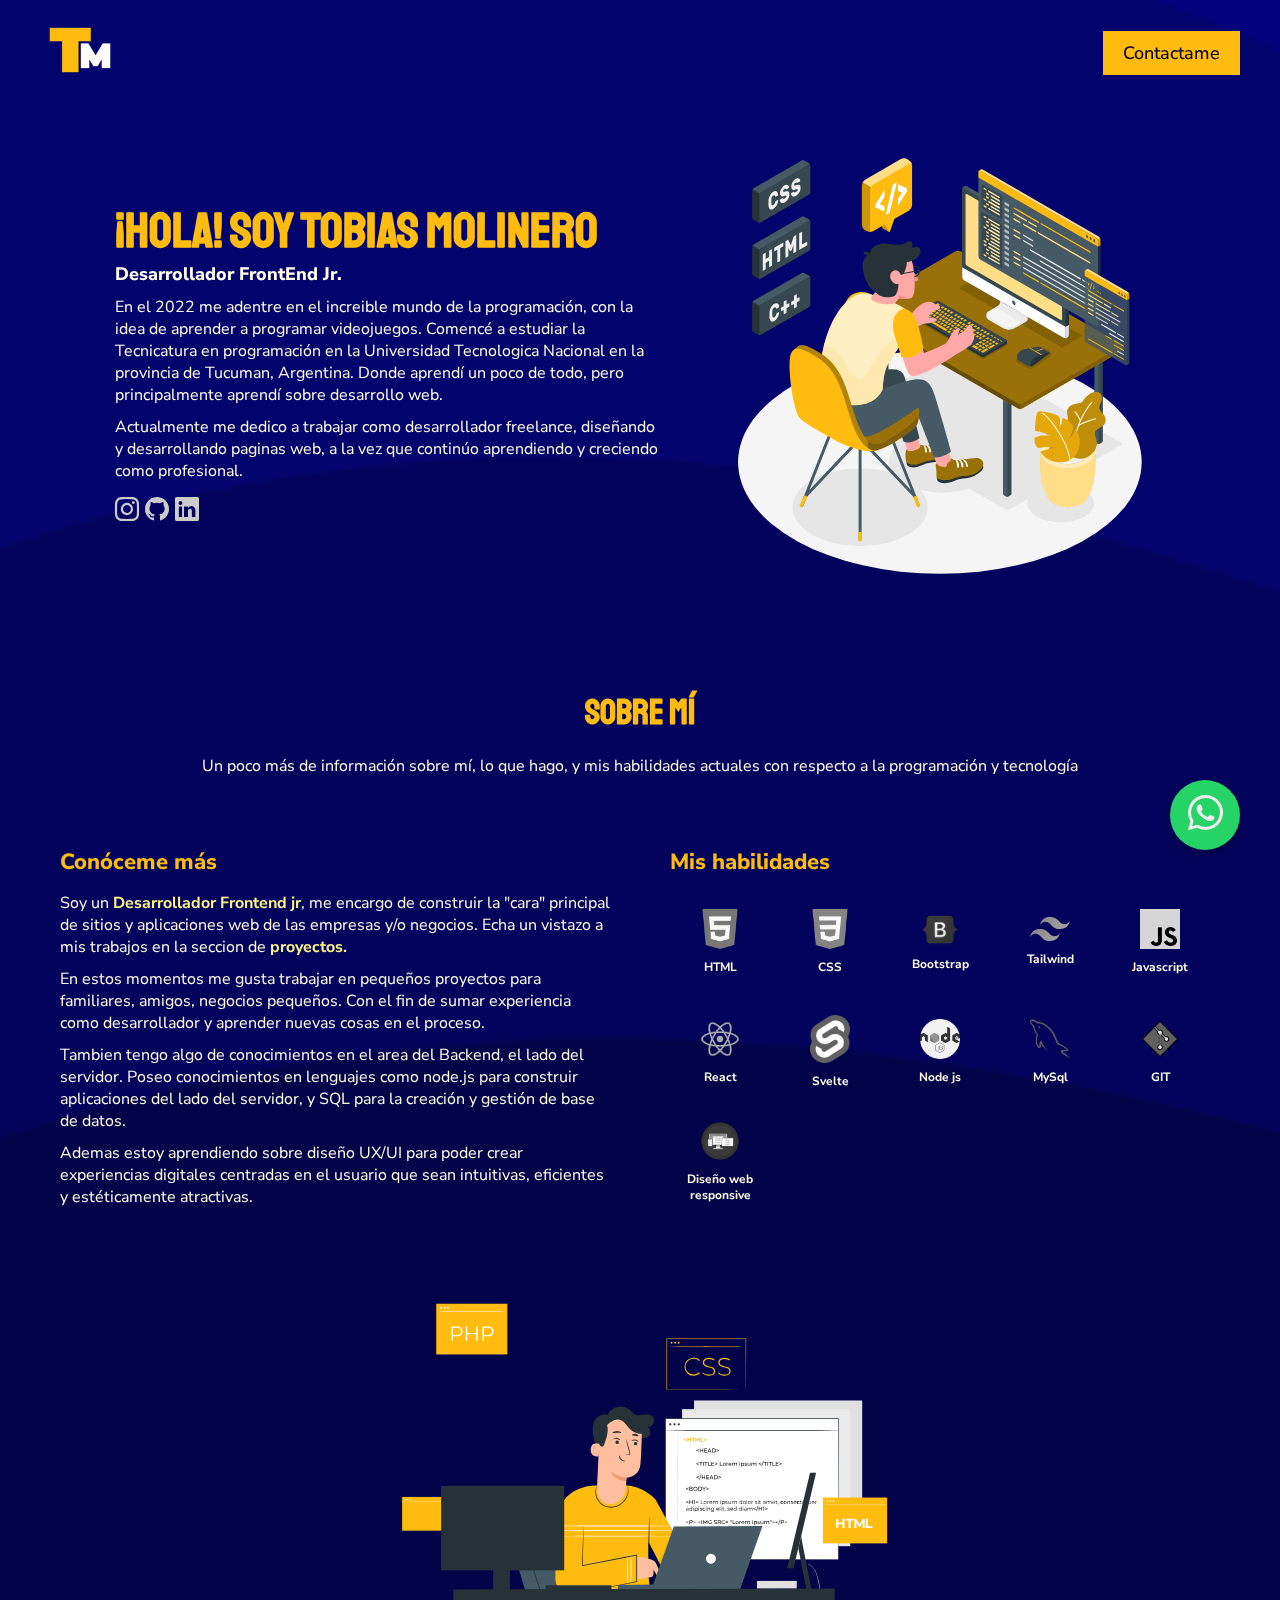
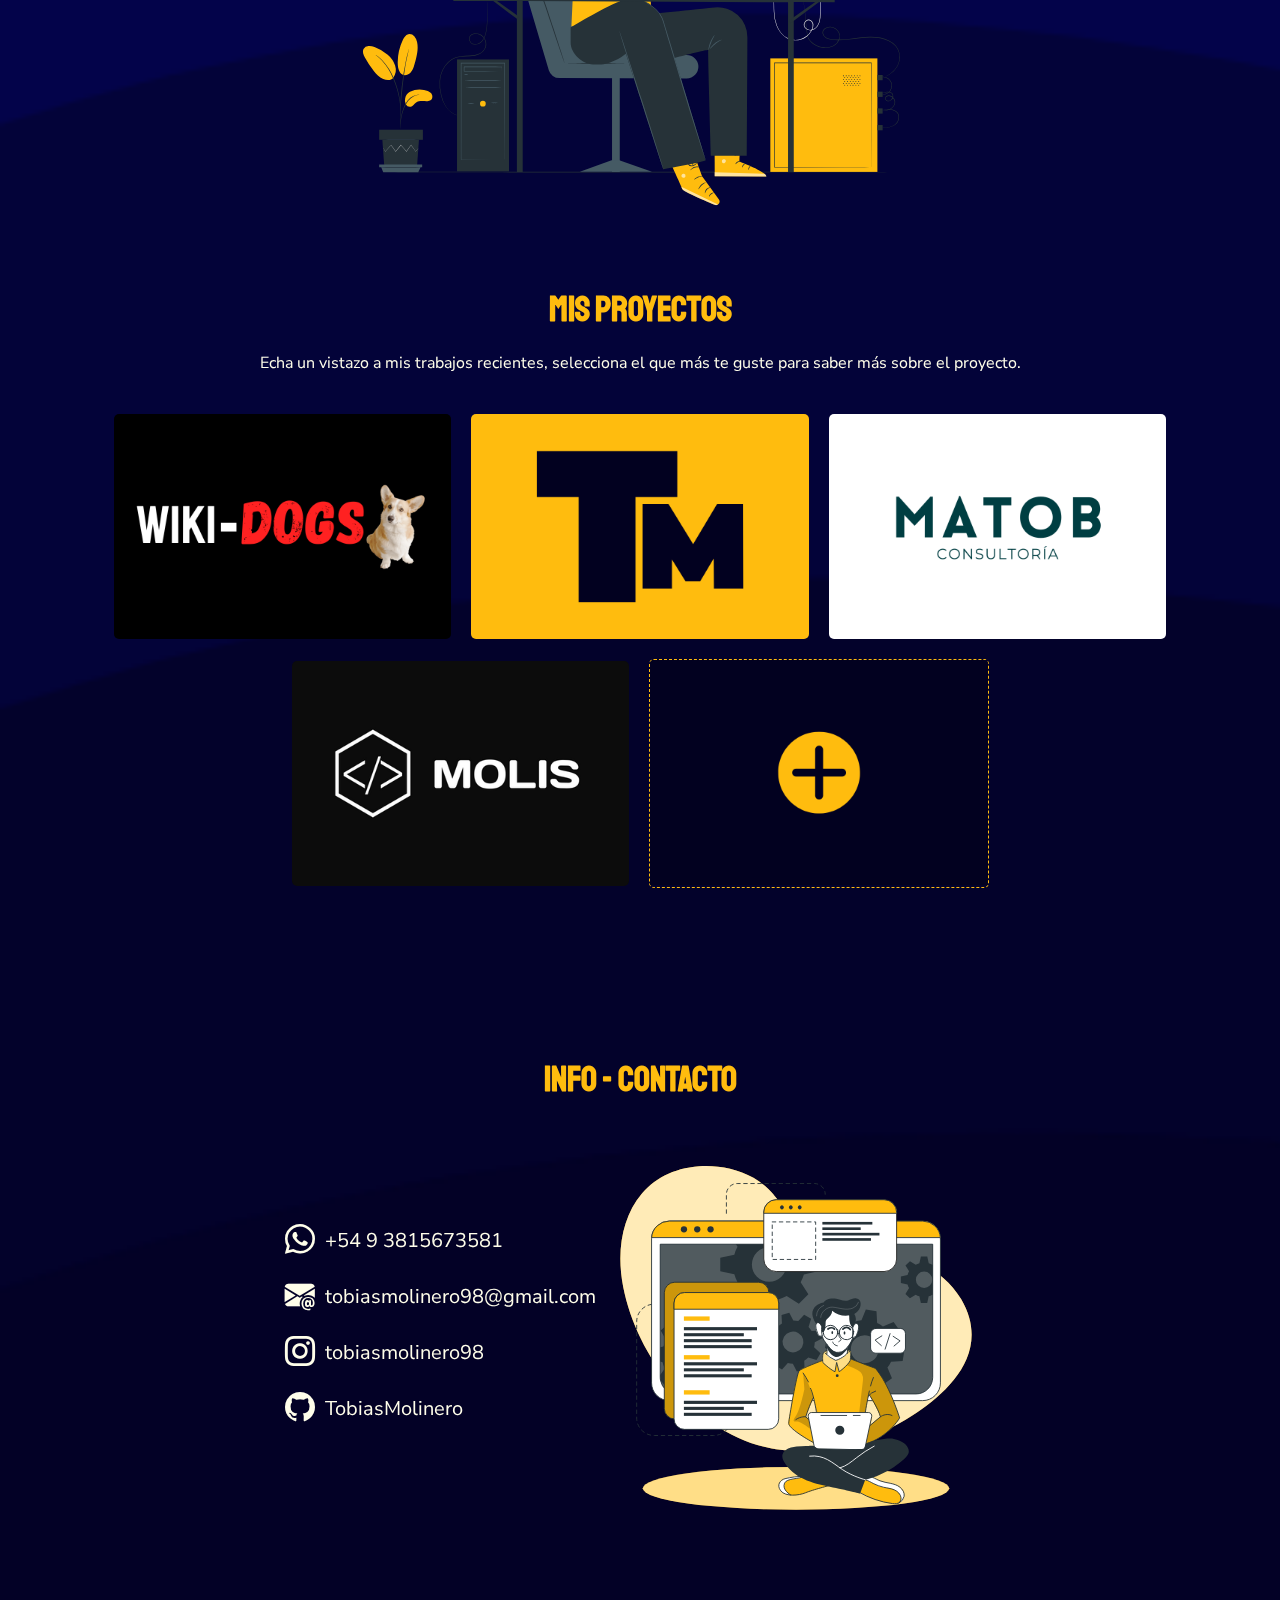
==== index.html @ c84f180b "Añadí footer e iconos de svelte y tailwind" ====
<!DOCTYPE html>
<html lang="es">
<head>
    <meta charset="UTF-8">
    <meta name="viewport" content="width=device-width, initial-scale=1.0">
    <meta name="description" content="Si tenes un emprendimiento o negocio pequeño, te ayudo a hacerlo crecer a través de la web.">
    <title>Tobias Molinero - Desarrollador Frontend</title>
    <link rel="icon" href="./assets/logo.png">

        <!-- ESTILOS -->
        <link rel="stylesheet" href="./css/root.css">
        <link rel="stylesheet" href="./css/header.css">
        <link rel="stylesheet" href="./css/intro.css">
        <link rel="stylesheet" href="./css/info.css">
        <link rel="stylesheet" href="./css/imagen.css">
        <link rel="stylesheet" href="./css/proyectos.css">
        <link rel="stylesheet" href="./css/modal.css">
        <link rel="stylesheet" href="./css/footer.css">

        <!-- BOOTSTRAP ICONS -->
        <link rel="stylesheet" href="https://cdn.jsdelivr.net/npm/bootstrap-icons@1.10.5/font/bootstrap-icons.css">

        <!-- FUENTES -->
        <link rel="preconnect" href="https://fonts.googleapis.com">
        <link rel="preconnect" href="https://fonts.gstatic.com" crossorigin>
        <link href="https://fonts.googleapis.com/css2?family=Nunito:ital,wght@0,200;0,300;1,200;1,300&family=Prompt:ital,wght@0,100;0,200;0,300;0,400;1,100;1,200;1,300;1,400&family=Staatliches&display=swap" rel="stylesheet">
</head>
<body>
    <header class="header">
        <div class="logo">
            <a href="./index.html" title="Tobias Molinero Front End developer">
                <img src="./assets/logo-sinfondo.png" alt="logo">
            </a>
        </div>
        <a class="link_contacto" href="https://wa.me/+5493815673581?text=Hola Tobias! Tengo esta idea para una pagina web: ..." target="_blank">Contactame</a>
    </header>
    
    <a href="https://wa.me/+5493815673581?text=Hola Tobias! Tengo esta idea para una pagina web: ..." target="_blank" class="boton_whatsapp">
        <i class="bi bi-whatsapp"></i>
    </a>
    

    <section class="intro">
        <div class="grid_intro">
            <article id="intoText" class="intro_text">
                <h1 class="title">¡Hola! Soy Tobias Molinero</h1>
                <h2 class="subtitle">Desarrollador FrontEnd Jr.</h2>
                <p class="text">
                    En el 2022 me adentre en el increible mundo de la programación, con la idea de aprender a programar videojuegos. Comencé a estudiar la Tecnicatura en programación en la Universidad Tecnologica Nacional en la provincia de Tucuman, Argentina. Donde aprendí un poco de todo, pero principalmente aprendí sobre desarrollo web.

                </p>
                <p class="text">
                    Actualmente me dedico a trabajar como desarrollador freelance, diseñando y desarrollando paginas web, a la vez que continúo aprendiendo y creciendo como profesional. 
                </p>
                <div class="redes">
                    <a class="link" href="https://www.instagram.com/tobiasmolinero98/?next=%2F" target="_blank">
                        <i class="bi bi-instagram"></i>
                    </a>
                    <a class="link" href="https://github.com/TobiasMolinero" target="_blank">
                        <i class="bi bi-github"></i>
                    </a>
                    <a class="link" href="https://www.linkedin.com/in/tobiasmolinero/" target="_blank">
                        <i class="bi bi-linkedin"></i>
                    </a>
                </div>
            </article>
            <div id="introPicture" class="intro_picture">
                <img src="./assets/desarrollo_web.svg" alt="Foto de Tobias Molinero diseñando y desarrollando sitios web." title="Yo trabajando">
            </div>
        </div>
    </section>

    <section class="info">
        <article class="about_me">
            <h2>Sobre mí</h2>
            <p>Un poco más de información sobre mí, lo que hago, y mis habilidades actuales con respecto a la programación y tecnología</p>
            <div class="grid_about">
                <div class="about_me_text">
                    <h3>Conóceme más</h3>
                    <p>Soy un <strong>Desarrollador Frontend jr</strong>, me encargo de construir la "cara" principal de sitios y aplicaciones web de las empresas y/o negocios. Echa un vistazo a mis trabajos en la seccion de <a href="#proyectos"><strong>proyectos.</strong></a></p>
                    <p>En estos momentos me gusta trabajar en pequeños proyectos para familiares, amigos, negocios pequeños. Con el fin de sumar experiencia como desarrollador y aprender nuevas cosas en el proceso.</p>
                    <p>Tambien tengo algo de conocimientos en el area del Backend, el lado del servidor. Poseo conocimientos en lenguajes como node.js para construir aplicaciones del lado del servidor, y SQL para la creación y gestión de base de datos.</p>
                    <p>Ademas estoy aprendiendo sobre diseño UX/UI para poder crear experiencias digitales centradas en el usuario que sean intuitivas, eficientes y estéticamente atractivas.</p>
                </div>
                <div class="skills">
                    <h3>Mis habilidades</h3>
                    <div class="cards">
                        <div class="card">
                            <img class="icono" src="./assets/iconos/html-5.png" alt="html">
                            <h4>HTML</h4>
                        </div>
                        <div class="card">
                            <img class="icono" src="./assets/iconos/css-3.png" alt="css">
                            <h4>CSS</h4>
                        </div>
                        <div class="card">
                            <img class="icono" src="./assets/iconos/bootstrap.png" alt="bootstrap">
                            <h4>Bootstrap</h4>
                        </div>
                        <div class="card">
                            <img class="icono" src="./assets/iconos/tailwind-css.svg" alt="tailwind-css">
                            <h4>Tailwind</h4>
                        </div>
                        <div class="card">
                            <img class="icono" src="./assets/iconos/js.png" alt="javascript">
                            <h4>Javascript</h4>
                        </div>
                        <div class="card">
                            <img class="icono" src="./assets/iconos/react.png" alt="react js">
                            <h4>React</h4>
                        </div>
                        <div class="card">
                            <img class="icono" src="./assets/iconos/svelte-icon.png" alt="svelte">
                            <h4>Svelte</h4>
                        </div>
                        <div class="card">
                            <img class="icono" src="./assets/iconos/nodejs.png" alt="node js">
                            <h4>Node js</h4>
                        </div>
                        <div class="card">
                            <img class="icono" src="./assets/iconos/mysql.png" alt="MySql">
                            <h4>MySql</h4>
                        </div>
                        <div class="card">
                            <img class="icono" src="./assets/iconos/git.png" alt="git">
                            <h4>GIT</h4>
                        </div>
                        <div class="card">
                            <img class="icono" src="./assets/iconos/responsive.png" alt="Diseño responsivo">
                            <h4>Diseño web responsive</h4>
                        </div>
                        <!-- <div class="card">
                            <img class="icono" src="./assets/iconos/seo.png" alt="SEO">
                            <h4>SEO</h4>
                        </div> -->
                    </div>
                </div>
            </div>
        </article>
    </section>

    <section class="imagen_conceptual">
        <img src="./assets/desarrollo_web3.svg" alt="Foto de Tobias Molinero dessarrollando una aplicacion web." title="Aquí desarrollando una aplicación web">
    </section>


    <section id="proyectos" class="proyectos">
        <h2>Mis proyectos</h2>
        <p>Echa un vistazo a mis trabajos recientes, selecciona el que más te guste para saber más sobre el proyecto.</p>
        <div class="container_grid">
            <div class="grid_proyectos">
                <div onclick="abrirModal(1)" class="proyecto">
                    <img src="./assets/wikidogs.png" alt="wiki dogs">
                    <p>Ver +</p>
                </div>
                <div onclick="abrirModal(2)" class="proyecto">
                    <img src="./assets/tm.png" alt="Mi portfolio">
                    <p>Ver +</p>
                </div>
                <div onclick="abrirModal(3)" class="proyecto">
                    <img src="./assets/matob.png" alt="Matob Consultoría">
                    <p>Ver +</p>
                </div>
                <div onclick="abrirModal(4)" class="proyecto">
                    <img src="./assets/molis.png" alt="Molis desarrollo web">
                    <p>Ver +</p>
                </div>
                <div class="proyecto nuevo">
                    <a href="https://wa.me/+5493815673581?text=Hola Tobias! Tengo esta idea para una pagina web: ..." target="_blank">
                        <img src="./assets/nuevo.png" alt="Nuevo proyecto"> 
                    </a>
                    <p><a href="https://wa.me/+5493815673581?text=Hola Tobias! Tengo esta idea para una pagina web: ..." target="_blank">¡Trabajemos juntos!</a></p>
                </div>
            </div>
        </div>
    </section>

    <div id="modalBackground" class="modal_background modal_hidden">
        <div id="modal" class="modal">
            <div class="header_modal">
                <i id="botonCerrarModal" class="bi bi-x-circle"></i>
            </div>
            <div class="body_modal">
                <div id="contenidoModal" class="contenido_modal"></div>
            </div>
        </div>
    </div>

    <footer class="footer">
        <h2>INFO - CONTACTO</h2>
        <div class="container_contacto">
            <ul class="lista_contacto">
                <li class="item_lista">
                    <a class="item_whatsapp" href="https://wa.me/+5493815673581?text=Hola Tobias! Tengo esta idea para una pagina web: ..." target="_blank">
                        <i class="bi bi-whatsapp"></i>
                        <p>+54 9 3815673581</p>
                    </a>
                </li>
                <li class="item_lista">
                    <a class="item_gmail" href="">
                        <i class="bi bi-envelope-at-fill"></i>
                        <p>tobiasmolinero98@gmail.com</p>
                    </a>
                </li>
                <li class="item_lista">
                    <a class="item_instagram" href="https://www.instagram.com/tobiasmolinero98/?next=%2F" target="_blank">
                        <i class="bi bi-instagram"></i>
                        <p>tobiasmolinero98</p>
                    </a>
                </li>
                <li class="item_lista">
                    <a class="item_github" href="https://github.com/TobiasMolinero" target="_blank">
                        <i class="bi bi-github"></i>
                        <p>TobiasMolinero</p>
                    </a>
                </li>
            </ul>
            <img src="./assets/Developer activity-bro.svg" alt="Foto conceptual tomando datos de mis clientes">
        </div>
    </footer>

    <script src="./js/proyectos.js"></script>
</body>
</html>
---- css/root.css ----
@import url('https://fonts.googleapis.com/css2?family=Nunito+Sans:ital,opsz,wght@0,6..12,300;0,6..12,400;0,6..12,500;0,6..12,600;0,6..12,700;0,6..12,800;0,6..12,900;1,6..12,300;1,6..12,400;1,6..12,500&family=Staatliches&display=swap');

:root{
    font-size: 10px;
    scroll-behavior: smooth;

    /* fuentes de letras */
    --nunito-sans: 'Nunito Sans', sans-serif;
    --staatliches: 'Staatliches', sans-serif;

    /* colores gama amarillos */
    --selective-yellow-50: #fffeea;
    --selective-yellow-100: #fff9c5;
    --selective-yellow-200: #fff485;
    --selective-yellow-300: #ffe846;
    --selective-yellow-400: #ffd81b;
    --selective-yellow-500: #ffbc0e;
    --selective-yellow-600: #e28d00;
    --selective-yellow-700: #bb6302;
    --selective-yellow-800: #984d08;
    --selective-yellow-900: #7c3f0b;
    --selective-yellow-950: #482000;

    /* colores gama azul */
    --blue-russian-50: #e6efff;
    --blue-russian-100: #d1e0ff;
    --blue-russian-200: #acc5ff;
    --blue-russian-300: #7a9cff;
    --blue-russian-400: #4662ff;
    --blue-russian-500: #1c29ff;
    --blue-russian-600: #0100ff;
    --blue-russian-700: #0003ff;
    --blue-russian-800: #0002dc;
    --blue-russian-900: #0605aa;
    --blue-russian-950: #020120;

    /* blancos, grises y negro */
    --cod-gray-50: #f6f6f6;
    --cod-gray-100: #e7e7e7;
    --cod-gray-200: #d1d1d1;
    --cod-gray-300: #b0b0b0;
    --cod-gray-400: #888888;
    --cod-gray-500: #6d6d6d;
    --cod-gray-600: #5d5d5d;
    --cod-gray-700: #4f4f4f;
    --cod-gray-800: #454545;
    --cod-gray-900: #3d3d3d;
    --cod-gray-950: #0c0c0c;
}

* {
    margin: 0;
    padding: 0;
    box-sizing: border-box;
}

body{
    background: #020120;
    background-image: url(../assets/background.png);
    background-size: cover;
}

.boton_whatsapp{
    position: fixed;
    bottom: 50px;
    right: 40px;
    background: #25d366;
    display: flex;
    align-items: center;
    justify-content: center;
    z-index: 5;
    color: rgb(238, 238, 238);
    box-shadow: 0 4px 10px 0 rgba(0,0,0,.25);
    border-radius: 50px;
    width: 70px;
    height: 70px;
}
.boton_whatsapp:hover{
    box-shadow: 0 0 5px 0 #25d366;
    
}

.boton_whatsapp i{
    font-size: 3.5rem;
    border-radius: 100%;
}

@media screen and (min-width: 768px) and (max-width: 1023px){
    .boton_whatsapp{
        position: fixed;
        bottom: 30px;
        right: 30px;
        background: #25d366;
        display: flex;
        align-items: center;
        justify-content: center;
        z-index: 5;
        color: rgb(238, 238, 238);
        box-shadow: 0 4px 10px 0 rgba(0,0,0,.25);
        border-radius: 50px;
        width: 50px;
        height: 50px;
    }
    
    .boton_whatsapp i{
        font-size: 2.4rem;
        border-radius: 50%;
    }
}

@media screen and (max-width: 767px){
    .boton_whatsapp{
        position: fixed;
        bottom: 25px;
        right: 15px;
        background: #25d366;
        display: flex;
        align-items: center;
        justify-content: center;
        z-index: 5;
        color: rgb(238, 238, 238);
        box-shadow: 0 4px 10px 0 rgba(0,0,0,.25);
        border-radius: 50px;
        width: 40px;
        height: 40px;
    }
    
    .boton_whatsapp i{
        font-size: 2.2rem;
        border-radius: 50%;
    }
}
---- css/header.css ----
/* ESCRITORIO */
@media screen and (min-width: 1024px){
    .header{
        font-size: 1.8rem;
        font-family: var(--nunito-sans);
        font-weight: 500;
        display: flex;
        justify-content: space-between;
        align-items: center;
        padding-top: 10px;
        animation: mostrarElemento 2s;
    }
    
    .logo{
        display: flex;
        justify-content: center;
        align-items: center;
        margin-left: 40px;
    }
    
    .logo img{
        width: 80px;
        transition: 0.3s;
    }

    .logo img:hover{
        scale: 1.1; 
    }
    
    .link_contacto{
        margin-right: 40px;
        color: var(--blue-russian-950);
        background: var(--selective-yellow-500);
        padding: 10px 20px;
        text-decoration: none;
        transition: 0.3s;
    }

    .link_contacto:hover{
        box-shadow: 0 0 5px var(--selective-yellow-400);
    }
}

/* TABLET */
@media screen and (min-width: 767px) and  (max-width: 1023px){
    .header{
        font-size: 1.8rem;
        font-family: var(--nunito-sans);
        font-weight: 500;
        display: flex;
        justify-content: space-between;
        align-items: center;
        padding-top: 10px;
    }
    
    .logo{
        display: flex;
        justify-content: center;
        align-items: center;
        margin-left: 20px;
    }
    
    .logo img{
        width: 80px;
        transition: 0.3s;
    }

    .logo img:hover{
        scale: 1.1; 
    }
    
    .link_contacto{
        margin-right: 20px;
        color: var(--blue-russian-950);
        background: var(--selective-yellow-500);
        padding: 10px 20px;
        text-decoration: none;
        transition: 0.3s;
    }

}

/* SMARTPHONES */
@media screen and (max-width: 767px){
    .header{
        font-size: 1.6rem;
        font-family: var(--nunito-sans);
        font-weight: 500;
        display: flex;
        justify-content: space-between;
        align-items: center;
        padding-top: 10px;
    }
    
    .logo{
        display: flex;
        justify-content: center;
        align-items: center;
        margin-left: 20px;
    }
    
    .logo img{
        width: 80px;
        transition: 0.3s;
    }

    .logo img:hover{
        scale: 1.1; 
    }
    
    .link_contacto{
        margin-right: 10px;
        color: var(--blue-russian-950);
        background: var(--selective-yellow-500);
        padding: 10px 20px;
        text-decoration: none;
        transition: 0.3s;
    }

}
---- css/intro.css ----
/* ESCRITORIO */
@media screen and (min-width: 1024px){

    .intro{
        margin-top: 40px;
        padding-bottom: 55px;
    }

    .grid_intro{
        display: flex;
        justify-content: center;
        align-items: center;
        gap: 50px;
        margin: 0 50px;
    }

    .intro_picture{
        display: flex;
        justify-content: center;
        animation: mostrarElemento 1.4s;
    }
    
    .intro_picture img{
        width: 450px;
        transition: 0.3s;
    }
    .intro_picture img:hover{
        transform: scale(1.05);
    }

    .intro_text{
        animation: mostrarElemento 1.4s;
    }

    
    .title{
        font-family: var(--staatliches);
        font-size: 5rem;
        color: var(--selective-yellow-500);
    }
    
    .subtitle{
        font-family: var(--nunito-sans);
        font-size: 1.8rem;
        font-weight: 800;
        color: var(--selective-yellow-50);
        margin-bottom: 10px;
    }
    
    .text{
        font-family: var(--nunito-sans);
        font-size: 1.6rem;
        color: var(--selective-yellow-50);
        margin-bottom: 10px;
        width: 550px;
    }
    
    .redes{
        font-size:2.4rem;
        margin-top: 15px;
    }
    
    .redes .link{
        text-decoration: none;
        color: #cccccc;
    }
    
    .redes i{
        transition: 0.3s;
    }
    
    .redes i:hover{
        color: var(--selective-yellow-500);
        filter: drop-shadow(0 0 1px var(--selective-yellow-500));
    }

}

/* TABLET */
@media screen and (min-width: 767px) and  (max-width: 1023px){

    .intro{
        margin-top: 50px;
    }

    .grid_intro{
        display: flex;
        flex-direction: column;
        justify-content: center;
        align-items: center;
        gap: 30px;
        margin: 0 150px;
    }

    .intro_picture img{
        width: 450px;
    }

    .title{
        font-family: var(--staatliches);
        font-size: 5rem;
        color: var(--selective-yellow-500);
    }
    
    .subtitle{
        font-family: var(--nunito-sans);
        font-size: 1.8rem;
        font-weight: 800;
        color: var(--selective-yellow-50);
    }
    
    .text{
        font-family: var(--nunito-sans);
        font-size: 1.6rem;
        color: var(--selective-yellow-50);
        margin: 10px 0;
    }
    
    .redes{
        font-size:2.1rem;
    }
    
    .redes .link{
        text-decoration: none;
        color: #cccccc;
    }
}

/* SMARTPHONE */
@media screen and (max-width: 767px){

    .intro{
        margin-top: 20px;
    }
    
    .grid_intro{
        display: flex;
        flex-direction: column;
        justify-content: center;
        align-items: center;
        gap: 30px;
        margin: 0 40px;
    }


    .intro_picture img{
        width:300px;
    }
        
    .title{
        font-family: var(--staatliches);
        font-size: 4rem;
        color: var(--selective-yellow-500);
    }
    
    .subtitle{
        font-family: var(--nunito-sans);
        font-size: 1.6rem;
        font-weight: 800;
        color: var(--selective-yellow-50);
    }
    
    .text{
        font-family: var(--nunito-sans);
        font-size: 1.4rem;
        color: var(--selective-yellow-50);
        margin: 10px 0;
    }
    
    .redes{
        font-size:2rem;
    }
    
    .redes .link{
        text-decoration: none;
        color: #cccccc;
    }
}


@keyframes mostrarElemento {
    from{
        opacity: 0;
        transform: translateY(-300px);
    }
    to{
        opacity: 1;
        transform: translateY(0);
    }
}
---- css/info.css ----
@media screen and (min-width: 1024px) { 
    .info{
        display: flex;
        justify-content: center;
        padding-top: 50px;
    }
    
    .about_me > h2{
        font-family: var(--staatliches);
        font-size: 3.5rem;
        color: var(--selective-yellow-500);
        text-align: center;
    }
    
    .about_me > p{
        font-family: var(--nunito-sans);
        color: var(--selective-yellow-50);
        font-size: 1.6rem;
        text-align: center;
        margin: 20px 0;
    }
    
    .grid_about{
        display: grid;
        grid-template-columns: 1fr 1fr;
        gap: 20px;
        margin-top: 50px;
        padding: 0 40px;
    }
    
    .grid_about h3{
        font-family: var(--nunito-sans);
        font-size: 2.2rem;
        font-weight: 800;
        color: var(--selective-yellow-500);
        margin-bottom: 15px;
    }
    
    .grid_about p{
        font-family: var(--nunito-sans);
        font-size: 1.6rem;
        color: var(--selective-yellow-50);
        margin-bottom: 10px;
    }
    
    .grid_about p a{
        color: var(--selective-yellow-400);
        text-decoration: none;
    }
    
    .grid_about p strong{
        color: var(--selective-yellow-200);
    }
    
    .grid_about p a:hover strong{
        color: var(--selective-yellow-400);
        text-shadow: 0 0 8px var(--selective-yellow-400);
    }
    
    
    .about_me_text{
        padding: 20px;
    }
    
    .skills{
        padding: 20px;
    }
    
    .skills h4{
        font-family: var(--nunito-sans);
        font-size: 1.2rem;
        color: var(--selective-yellow-50);
        text-align: center;
    }
    
    .skills .cards{
        display: flex;
        flex-wrap: wrap;
        gap: 10px;
    }
    
    .skills .card{
        width: 100px;
        height: 100px;
        display: flex;
        flex-direction: column;
        justify-content: center;
        align-items: center;
        gap: 10px;
    }
    
    
    
    
    .icono{
        width: 40px;
        filter: grayscale(100);
        transition: 0.4s;
    }
    
    .icono:hover{
        filter: grayscale(0);
        transform: scale(1.1);
    }
    
}

@media screen and (min-width: 768px) and (max-width: 1023px){
    .info{
        margin-top: 50px;
        display: flex;
        justify-content: center;
    }
    
    .about_me > h2{
        font-family: var(--staatliches);
        font-size: 3.5rem;
        color: var(--selective-yellow-500);
        text-align: center;
    }
    
    .about_me > p{
        font-family: var(--nunito-sans);
        color: var(--selective-yellow-50);
        font-size: 1.6rem;
        text-align: center;
        margin: 20px 0;
    }
    
    .grid_about{
        display: grid;
        grid-template-columns: 1fr 1fr;
        gap: 20px;
        margin-top: 50px;
    }
    
    .grid_about h3{
        font-family: var(--nunito-sans);
        font-size: 2.2rem;
        font-weight: 800;
        color: var(--selective-yellow-500);
        margin-bottom: 15px;
    }
    
    .grid_about p{
        font-family: var(--nunito-sans);
        font-size: 1.6rem;
        color: var(--selective-yellow-50);
        margin-bottom: 10px;
    }
    
    .grid_about p a{
        color: var(--selective-yellow-400);
        text-decoration: none;
    }
    
    .grid_about p strong{
        color: var(--selective-yellow-200);
    }
    
    .about_me_text{
        padding: 20px;
    }
    
    .skills{
        padding: 20px;
    }
    
    .skills h4{
        font-family: var(--nunito-sans);
        font-size: 1.2rem;
        color: var(--selective-yellow-50);
        text-align: center;
    }
    
    .skills .cards{
        display: flex;
        flex-wrap: wrap;
        gap: 10px;
    }
    
    .skills .card{
        width: 100px;
        height: 100px;
        display: flex;
        flex-direction: column;
        justify-content: center;
        align-items: center;
        gap: 10px;
    }
    
    
    
    
    .icono{
        width: 40px;
        filter: grayscale(100);
        transition: 0.4s;
    }
    
}

@media  screen and (max-width: 767px){
    .info{
        margin-top: 50px;
        display: flex;
        justify-content: center;
    }
    
    .about_me > h2{
        font-family: var(--staatliches);
        font-size: 3.5rem;
        color: var(--selective-yellow-500);
        text-align: center;
    }
    
    .about_me > p{
        font-family: var(--nunito-sans);
        color: var(--selective-yellow-50);
        font-size: 1.6rem;
        text-align: center;
        margin: 20px 10px;
    }
    
    .grid_about{
        display: grid;
        grid-template-columns: 1fr;
        margin-top: 20px;
    }
    
    .grid_about h3{
        font-family: var(--nunito-sans);
        font-size: 2.2rem;
        font-weight: 800;
        color: var(--selective-yellow-500);
        margin-bottom: 15px;
        text-align: center;
    }
    
    .grid_about p{
        font-family: var(--nunito-sans);
        font-size: 1.6rem;
        color: var(--selective-yellow-50);
        margin-bottom: 10px;
    }
    
    .grid_about p a{
        color: var(--selective-yellow-400);
        text-decoration: none;
    }
    
    .grid_about p strong{
        color: var(--selective-yellow-200);
    }
    
    .about_me_text{
        padding: 20px;
    }
    
    .skills{
        padding: 20px;
    }
    
    .skills h4{
        font-family: var(--nunito-sans);
        font-size: 1.2rem;
        color: var(--selective-yellow-50);
        text-align: center;
    }
    
    .skills .cards{
        display: flex;
        justify-content: center;
        flex-wrap: wrap;
        gap: 10px;
    }
    
    .skills .card{
        width: 100px;
        height: 100px;
        display: flex;
        flex-direction: column;
        justify-content: center;
        align-items: center;
        gap: 10px;
    }
    
    
    .icono{
        width: 40px;
        filter: grayscale(100);
        transition: 0.4s;
    }
}
---- css/imagen.css ----
/* ESCRITORIO  */
@media screen and (min-width: 1024px){

    .imagen_conceptual{
        display: grid;
        place-items: center;
    }

    .imagen_conceptual img{
        width: 600px;
        transition: transform 0.3s;
    }
    .imagen_conceptual img:hover{
        transform: scale(1.05);
    }
}


/* TABLET */
@media screen and (min-width: 768px) and (max-width: 1023px){
    .imagen_conceptual{
        display: grid;
        place-items: center;
    }

    .imagen_conceptual img{
        width: 500px;
    }
}


/* SMARTPHONES */
@media  screen and (max-width: 767px){
    .imagen_conceptual{
        display: grid;
        place-items: center;
    }

    .imagen_conceptual img{
        width: 300px;
    }
}
---- css/proyectos.css ----
/* ESCRITORIO  */
@media screen and (min-width: 1024px){
    .proyectos{
        padding: 50px 0;
    }

    .proyectos > h2 {
        font-family: var(--staatliches);
        font-size: 3.5rem;
        color: var(--selective-yellow-500);
        text-align: center;
    }

    .proyectos > p{
        font-family: var(--nunito-sans);
        color: var(--selective-yellow-50);
        font-size: 1.6rem;
        text-align: center;
        margin: 20px 0;
    }
    
    .container_grid {
        padding: 20px;
    }

    .grid_proyectos{
        display: flex;
        justify-content: center;
        align-items: center;
        flex-wrap: wrap;
        gap: 20px;
    }

    .proyecto{
        position: relative;
        border-radius: 5px;
        overflow: hidden;
        cursor: pointer;
        display: flex;
        justify-content: center;
        align-items: center;
    }  
    .proyecto:hover img{
        transform: scale(1.08);
        filter: blur(5px);
    }
    .proyecto:hover p{
        transform: translateY(0);
        opacity: 1;
        width: 100px;
    }

    .proyecto img{
        height: 225px;
        transition: 0.4s;

    }

    .proyecto p{
        opacity: 0;
        position: absolute;
        width: 60px;
        text-align: center;
        font-size: 1.8rem;
        font-family: var(--nunito-sans);
        font-weight:700;
        transform: translateY(150px);
        transition: 0.4s ease-out;
        background-color: var(--selective-yellow-500);
        padding: 10px 0;
        border-radius: 5px;
        box-shadow: 0 4px 10px rgb(10, 10, 10);
        color: var(--blue-russian-950);
        overflow: hidden;
    }
    .proyecto p:hover{
        background: var(--selective-yellow-600);
    }
    .proyecto p:active{
        background: var(--selective-yellow-500);
    }

    .nuevo{
        border: 1px dashed var(--selective-yellow-500);
        transition: 0.3s;
    }
    .nuevo:hover{
        background: #ffbb0e8e;
        box-shadow: 0 0 6px #ffbc0e;
    }
    .nuevo:hover p{
        width: 200px;
    }

    .nuevo p{
        padding: 10px 0;
        width: 200px
    }

    .nuevo p a{
        color: var(--blue-russian-950);
        text-decoration: none;
    }

}


/* TABLET */
@media screen and (min-width: 768px) and (max-width: 1023px){
    .proyectos{
        padding: 50px 0;
    }

    .proyectos > h2 {
        font-family: var(--staatliches);
        font-size: 3.5rem;
        color: var(--selective-yellow-500);
        text-align: center;
    }

    .proyectos > p{
        font-family: var(--nunito-sans);
        color: var(--selective-yellow-50);
        font-size: 1.6rem;
        text-align: center;
        margin: 20px 0;
    }
    
    .container_grid {
        padding: 20px;
    }

    .grid_proyectos{
        display: flex;
        justify-content: center;
        align-items: center;
        flex-wrap: wrap;
        gap: 20px;
    }

    .proyecto{
        position: relative;
        border-radius: 5px;
        overflow: hidden;
        cursor: pointer;
        display: flex;
        justify-content: center;
        align-items: center;
    }  
    .proyecto:hover img{
        transform: scale(1.08);
        filter: blur(5px);
    }
    .proyecto:hover p{
        transform: translateY(0);
        opacity: 1;
        width: 100px;
    }

    .proyecto img{
        height: 225px;
        transition: 0.4s;

    }

    .proyecto p{
        opacity: 0;
        position: absolute;
        width: 60px;
        text-align: center;
        font-size: 1.8rem;
        font-family: var(--nunito-sans);
        font-weight:700;
        transform: translateY(150px);
        transition: 0.4s ease-out;
        background-color: var(--selective-yellow-500);
        padding: 10px 0;
        border-radius: 5px;
        box-shadow: 0 4px 10px rgb(10, 10, 10);
        color: var(--blue-russian-950);
        overflow: hidden;
    }
    .proyecto p:hover{
        background: var(--selective-yellow-600);
    }
    .proyecto p:active{
        background: var(--selective-yellow-500);
    }

    .nuevo{
        border: 1px dashed var(--selective-yellow-500);
        transition: 0.3s;
    }
    .nuevo:hover{
        background: #ffbb0e8e;
        box-shadow: 0 0 6px #ffbc0e;
    }
    .nuevo:hover p{
        width: 200px;
    }

    .nuevo p{
        padding: 10px 0;
        width: 200px
    }

    .nuevo p a{
        color: var(--blue-russian-950);
        text-decoration: none;
    }
}


/* SMARTPHONES */
@media  screen and (max-width: 767px){
    .proyectos{
        padding: 50px 0;
    }

    .proyectos > h2 {
        font-family: var(--staatliches);
        font-size: 3.5rem;
        color: var(--selective-yellow-500);
        text-align: center;
    }

    .proyectos > p{
        font-family: var(--nunito-sans);
        color: var(--selective-yellow-50);
        font-size: 1.6rem;
        text-align: center;
        margin: 20px;
    }
    
    .container_grid {
        padding: 20px;
    }

    .grid_proyectos{
        display: flex;
        justify-content: center;
        align-items: center;
        flex-wrap: wrap;
        gap: 20px;
    }

    .proyecto{
        position: relative;
        border-radius: 5px;
        overflow: hidden;
        cursor: pointer;
        display: flex;
        justify-content: center;
        align-items: center;
    }  

    .proyecto img{
        height: 225px;
        transition: 0.4s;

    }

    .proyecto p{
        opacity: 0;
        position: absolute;
        width: 60px;
        text-align: center;
        font-size: 1.8rem;
        font-family: var(--nunito-sans);
        font-weight:700;
        transform: translateY(150px);
        transition: 0.4s ease-out;
        background-color: var(--selective-yellow-500);
        padding: 10px 0;
        border-radius: 5px;
        box-shadow: 0 4px 10px rgb(10, 10, 10);
        color: var(--blue-russian-950);
        overflow: hidden;
    }

    .nuevo{
        border: 1px dashed var(--selective-yellow-500);
        transition: 0.3s;
    }


    .nuevo p{
        padding: 10px 0;
        width: 200px
    }

    .nuevo p a{
        color: var(--blue-russian-950);
        text-decoration: none;
    }
}
---- css/modal.css ----
/* ESCRITORIO  */
@media screen and (min-width: 1024px){
    .modal_background{
        position: fixed;
        top: 0;
        left: 0;
        width: 100vw;
        height: 100vh;
        background: rgb(0, 0, 0, 60%);
        display: grid;
        place-items: center;  
    }
    
    .modal_showed{
        animation: abrirModal 0.3s forwards;
    }

    .modal_hidden{
        opacity: 0;
        z-index: -1;
    }

    .modal{
        background: var(--selective-yellow-50);
        border-radius: 5px;
        box-shadow: 0 3px 5px #000;
        width: 900px;
        height: fit-content;
    }

    .header_modal{
        display: flex;
        justify-content: end;
        font-size: 2rem;
    }

    .header_modal i{
        display: grid;
        place-items: center;
        background: var(--selective-yellow-500);
        border-radius: 0 5px 0 5px;
        padding: 7px;
        cursor: pointer;
        color: var(--blue-russian-950);
    }

    
    .contenido_modal{
        display: flex;
        gap: 10px;
        padding: 20px 10px;
    }
    
    .contenido_modal img{
        border-radius: 5px;
    }

    .contenido_modal h3{
        text-align: start;
        font-family: var(--staatliches);
        font-size: 3rem;
        color: var(--blue-russian-950);
        margin-top: 10px;
    }
    
    .contenido_modal .descripcion{
        display: flex;
        flex-direction: column;
        gap: 20px;
    }

    .contenido_modal .descripcion p{
        font-family: var(--nunito-sans);
        font-size: 1.6rem;
    }

    .contenido_modal .descripcion a{
        background: var(--blue-russian-950);
        padding: 10px 15px;
        font-family: var(--nunito-sans);
        font-size: 1.4rem;
        align-self: start;
        color: var(--selective-yellow-50);
        display: flex;
        justify-content: center;
        align-items: center;
        gap: 5px;
        text-decoration: none;
    }
    .contenido_modal .descripcion a:hover{
        background: #010014;
    }



}


/* TABLET */
@media screen and (min-width: 768px) and (max-width: 1023px){
    .modal_background{
        position: fixed;
        top: 0;
        left: 0;
        width: 100vw;
        height: 100vh;
        background: rgb(0, 0, 0, 60%);
        display: grid;
        place-items: center;  
    }
    
    .modal_showed{
        animation: abrirModal 0.3s forwards;
    }

    .modal_hidden{
        opacity: 0;
        z-index: -1;
    }
    
    .modal{
        background: var(--selective-yellow-50);
        border-radius: 5px;
        box-shadow: 0 3px 5px #000;
        width: 750px;
        height: fit-content;
    }
    
    .header_modal{
        display: flex;
        justify-content: end;
        font-size: 2rem;
    }
    
    .header_modal i{
        display: grid;
        place-items: center;
        background: var(--selective-yellow-500);
        border-radius: 0 5px 0 5px;
        padding: 7px;
        cursor: pointer;
        color: var(--blue-russian-950);
    }
    
    
    .contenido_modal{
        display: flex;
        gap: 10px;
        padding: 20px 10px;
    }

    .contenido_modal .imagen, .contenido_modal .descripcion{
        flex: 1 0 0;
    }
    
    .contenido_modal img{
        border-radius: 5px;
        height: 300px;
        width: 100%;
        object-fit: cover;
    }
    
    .contenido_modal h3{
        text-align: start;
        font-family: var(--staatliches);
        font-size: 3rem;
        color: var(--blue-russian-950);
        margin-top: 10px;
    }
    
    .contenido_modal .descripcion{
        display: flex;
        flex-direction: column;
        gap: 20px;
    }
    
    .contenido_modal .descripcion p{
        font-family: var(--nunito-sans);
        font-size: 1.6rem;
    }
    
    .contenido_modal .descripcion a{
        background: var(--blue-russian-950);
        padding: 10px 15px;
        font-family: var(--nunito-sans);
        font-size: 1.4rem;
        align-self: start;
        color: var(--selective-yellow-50);
        display: flex;
        justify-content: center;
        align-items: center;
        gap: 5px;
        text-decoration: none;
    }
}


/* SMARTPHONES */
@media  screen and (max-width: 767px){
    .modal_background{
        position: fixed;
        top: 0;
        left: 0;
        width: 100vw;
        height: 100vh;
        background: rgb(0, 0, 0, 60%);
        display: grid;
        place-items: center;  
    }
    
    .modal_showed{
        animation: abrirModal 0.3s forwards;
    }
    
    .modal_hidden{
        opacity: 0;
        z-index: -1;
    }
    
    .modal{
        background: var(--selective-yellow-50);
        border-radius: 5px;
        box-shadow: 0 3px 5px #000;
        width: 90%;
        height: fit-content;
    }
    
    .header_modal{
        display: flex;
        justify-content: end;
        font-size: 2rem;
    }
    
    .header_modal i{
        display: grid;
        place-items: center;
        background: var(--selective-yellow-500);
        border-radius: 0 5px 0 5px;
        padding: 7px;
        cursor: pointer;
        color: var(--blue-russian-950);
    }
    
    
    .contenido_modal{
        display: flex;
        align-items: center;
        gap: 10px;
        padding: 20px 10px;
    }
    
    .contenido_modal .imagen, .contenido_modal .descripcion{
        flex: 1 0 0;
    }

    .contenido_modal .imagen{
        height: 100%;
    }

    .contenido_modal img{
        border-radius: 5px;
        width: 100%;
        height: 100%;
        object-fit: cover;
    }
    
    .contenido_modal h3{
        text-align: start;
        font-family: var(--staatliches);
        font-size: 2rem;
        color: var(--blue-russian-950);
        margin-top: 10px;
    }
    
    .contenido_modal .descripcion{
        display: flex;
        flex-direction: column;
        gap: 20px;
    }
    
    .contenido_modal .descripcion p{
        font-family: var(--nunito-sans);
        font-size: 1.4rem;
    }
    
    .contenido_modal .descripcion a{
        background: var(--blue-russian-950);
        padding: 10px 15px;
        font-family: var(--nunito-sans);
        font-size: 1.2rem;
        align-self: start;
        color: var(--selective-yellow-50);
        display: flex;
        justify-content: center;
        align-items: center;
        gap: 5px;
        text-decoration: none;
    }
}

@media screen and (max-width: 640px){
    .contenido_modal{
        display: flex;
        flex-direction: column-reverse;
    }
}

@keyframes abrirModal {
    from{
        opacity: 0;
        z-index: -1;
    }
    to{
        opacity: 1;
        z-index: 10;
    }
}

@keyframes mostrarContenido {
    from{
        opacity: 0;
    }
    to{
        opacity: 1;
    }
}
---- css/footer.css ----
@media screen and (min-width: 1024px){
    .footer{
        padding: 100px 0 80px 0;
    }
    
    .footer h2{
        font-family: var(--staatliches);
        font-size: 3.5rem;
        color: var(--selective-yellow-500);
        text-align: center;
    }
    
    .container_contacto{
        display: flex;
        justify-content: center;
        align-items: center;
        margin-top: 30px;
    }
    
    .lista_contacto{
        list-style: none;
    }
    
    .item_lista{
        margin-bottom: 15px;
    }
    
    .item_lista a{
        font-family: var(--nunito-sans);
        font-size: 2rem;
        display: flex;
        align-items: center;
        gap: 10px;
        text-decoration: none;
        color: var(--selective-yellow-50);
        transition: 0.45s;
    }
    
    .item_lista a i{
        font-size: 3rem;
        transition: 0.3s;
    }
    
    .item_whatsapp:hover{
        color: #25d366;
        text-shadow: 0 0 4px #25d366;
    }

    
    .item_gmail:hover{
        background-image: linear-gradient(to right, #D93025, #FFFFFF);
        background-clip: text;
        -webkit-background-clip: text;
        color: transparent;
    }

    
    .item_instagram:hover{
        background-image: linear-gradient(to right, #833ab4, #fd1d1d, #fcb045);
        background-clip: text;
        -webkit-background-clip: text;
        color: transparent;
    }


    .item_github:hover{
        background-image: linear-gradient(to right, #24292e, #ececec);
        background-clip: text;
        -webkit-background-clip: text;
        color: transparent;
    }

    .container_contacto img{
        width: 400px;
    }

}

@media screen and (min-width: 768px) and (max-width: 1023px){


    .footer{
        padding: 100px 0 80px 0;
    }
    
    .footer h2{
        font-family: var(--staatliches);
        font-size: 3.5rem;
        color: var(--selective-yellow-500);
        text-align: center;
    }
    
    .container_contacto{
        display: flex;
        justify-content: center;
        align-items: center;
        margin-top: 30px;
    }
    
    .lista_contacto{
        list-style: none;
    }
    
    .item_lista{
        margin-bottom: 15px;
    }
    
    .item_lista a{
        font-family: var(--nunito-sans);
        font-size: 2rem;
        display: flex;
        align-items: center;
        gap: 10px;
        text-decoration: none;
        color: var(--selective-yellow-50);
        transition: 0.45s;
    }
    
    .item_lista a i{
        font-size: 3rem;
        transition: 0.3s;
    }

    .container_contacto img{
        width: 400px;
    }
}

@media  screen and (max-width: 767px){
    .footer{
        padding: 100px 0 80px 0;
    }
    
    .footer h2{
        font-family: var(--staatliches);
        font-size: 3.5rem;
        color: var(--selective-yellow-500);
        text-align: center;
    }
    
    .container_contacto{
        display: flex;
        justify-content: center;
        align-items: center;
        flex-wrap: wrap;
        margin-top: 30px;
        gap: 20px;
    }
    
    .lista_contacto{
        list-style: none;
    }
    
    .item_lista{
        margin-bottom: 15px;
    }
    
    .item_lista a{
        font-family: var(--nunito-sans);
        font-size: 1.5rem;
        display: flex;
        align-items: center;
        gap: 10px;
        text-decoration: none;
        color: var(--selective-yellow-50);
        transition: 0.45s;
    }
    
    .item_lista a i{
        font-size: 2rem;
        transition: 0.3s;
    }

    .container_contacto img{
        width: 200px;
    }
}
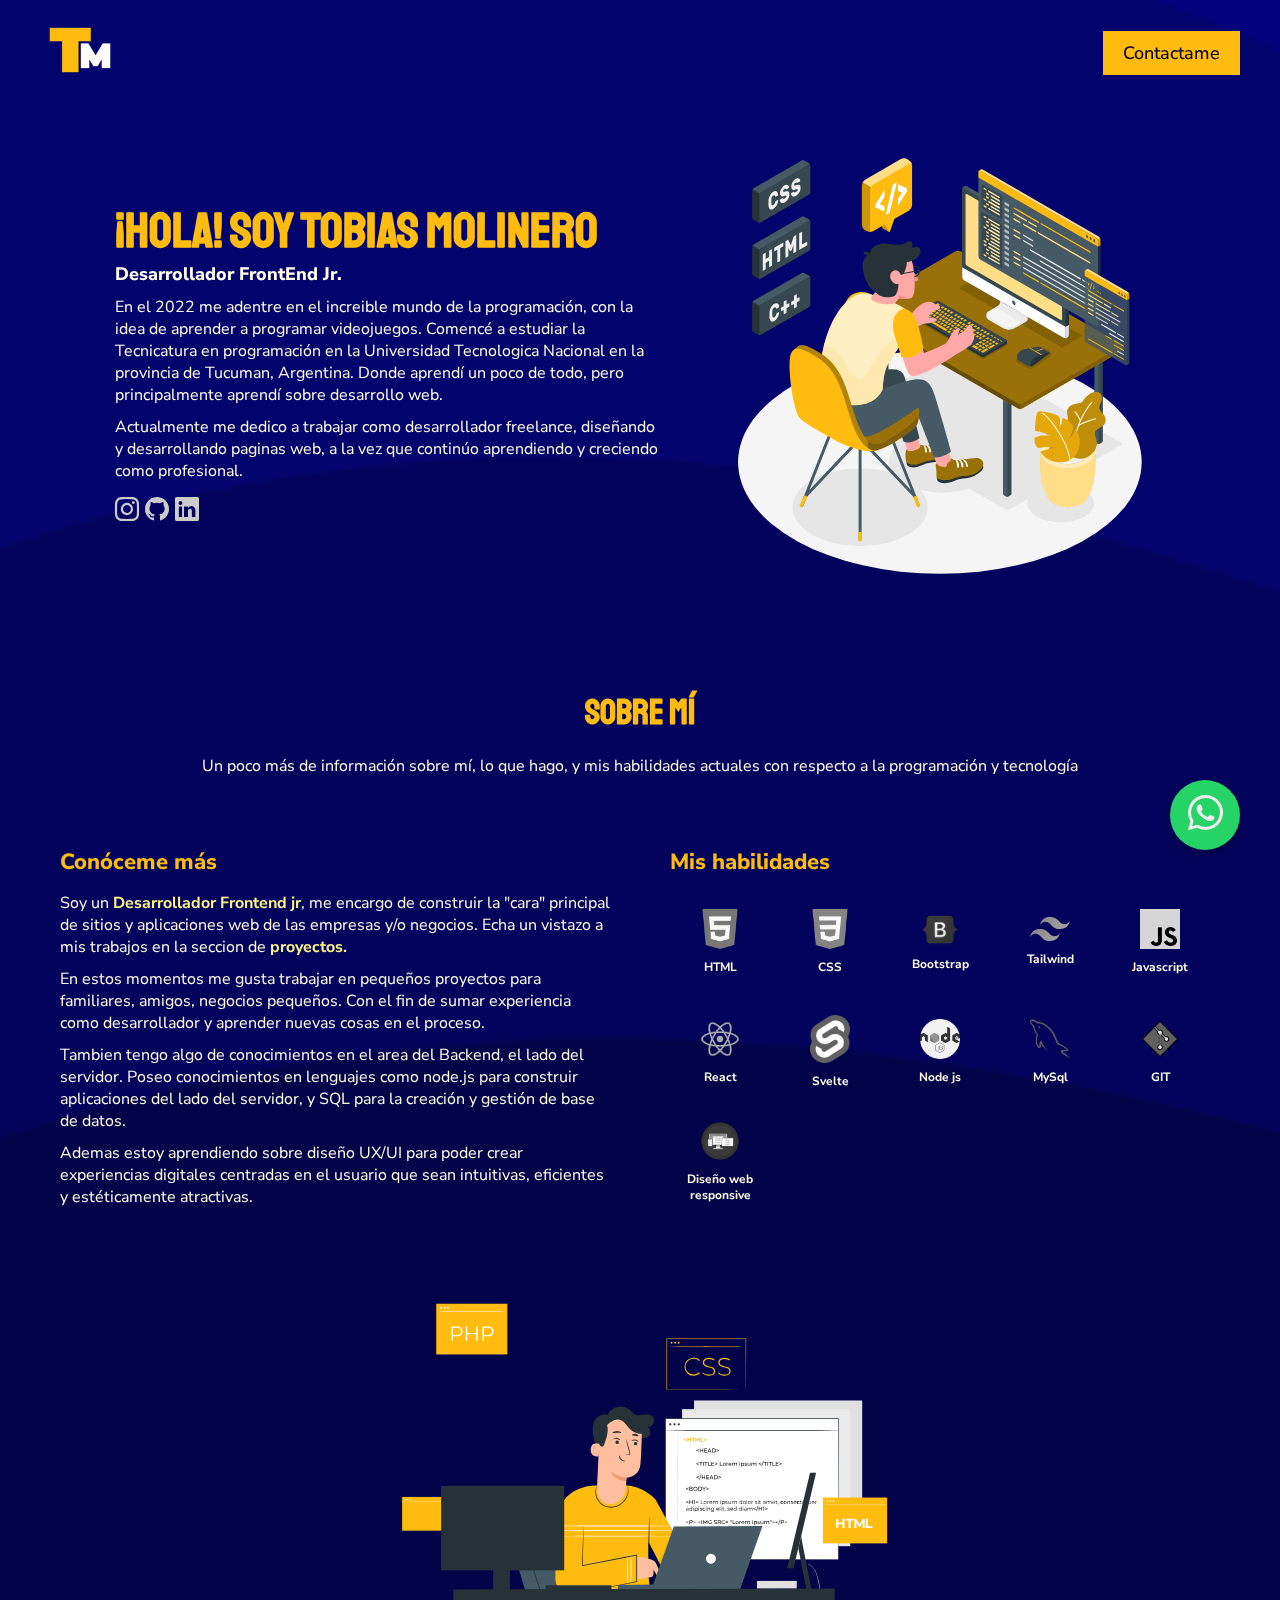
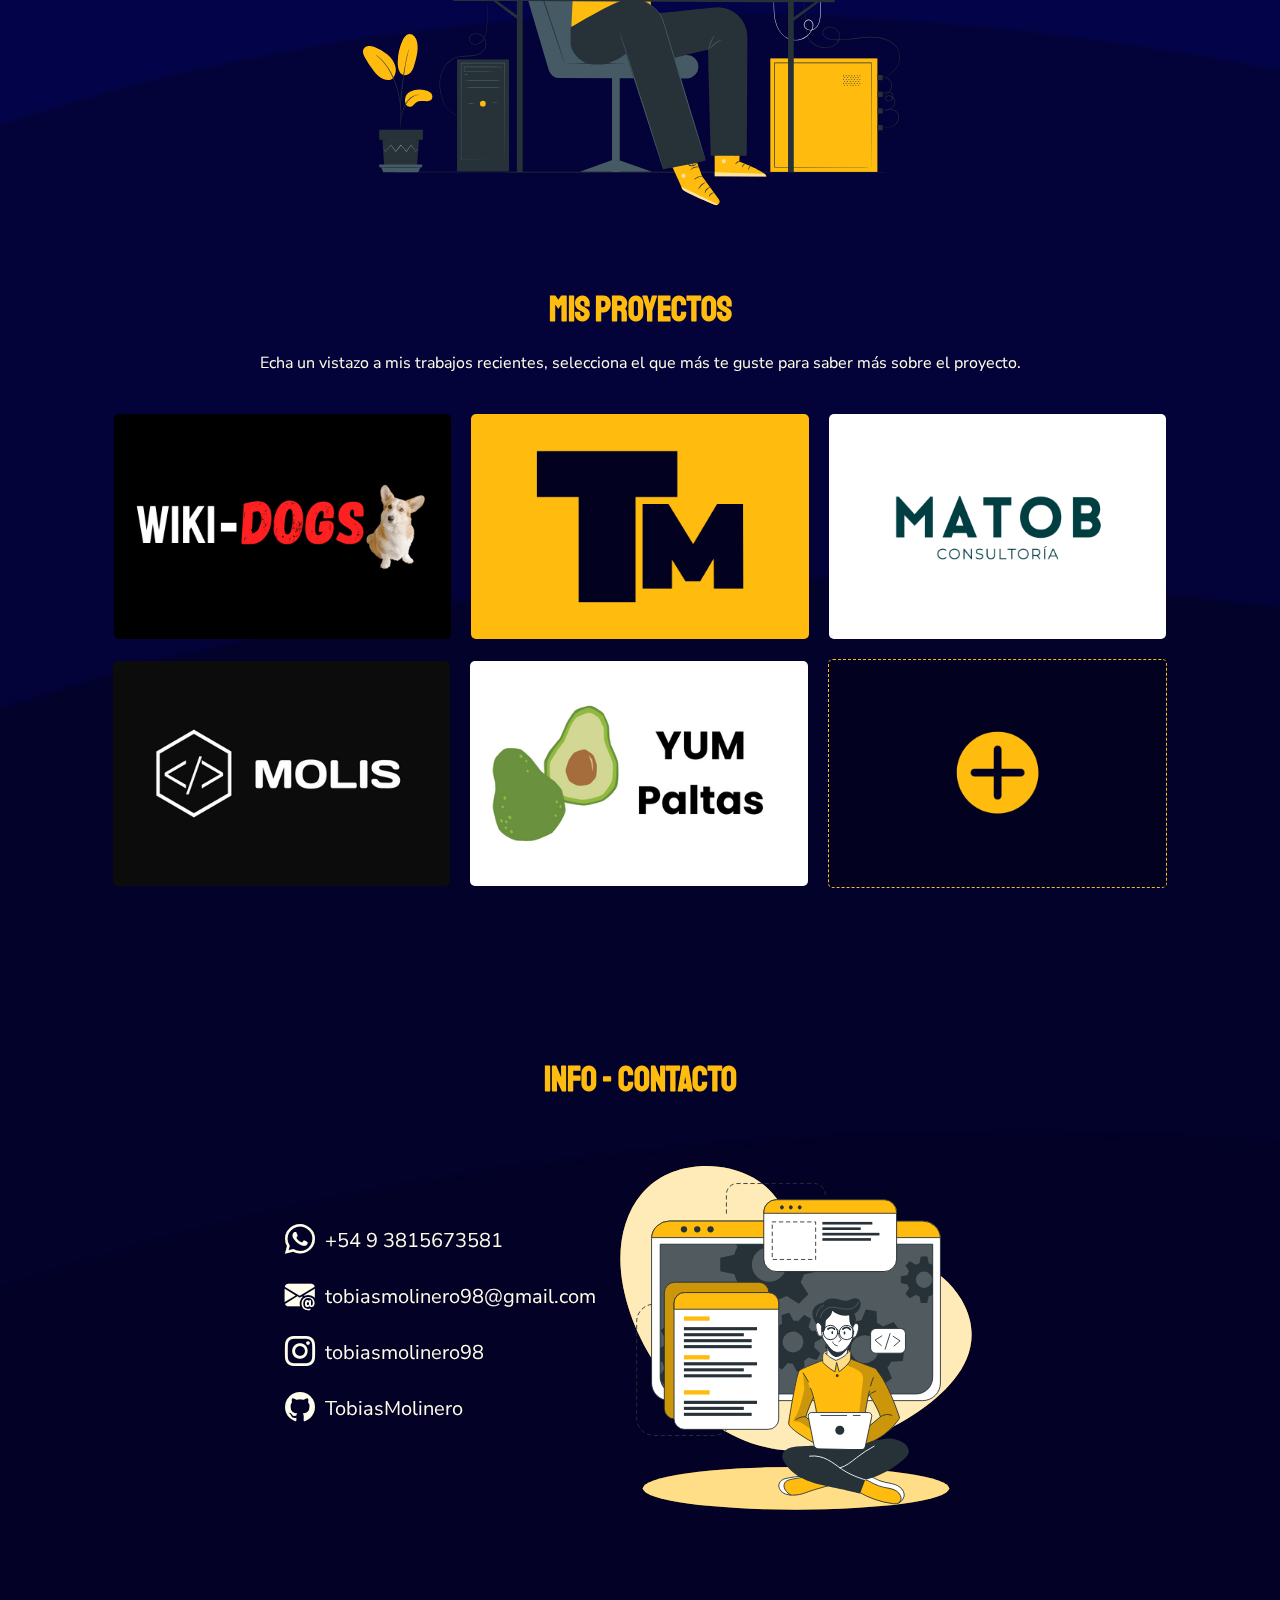
==== commit c150a737: "Agregue card e info para el proyecto yum" ====
--- a/index.html
+++ b/index.html
@@ -165,6 +165,10 @@
                     <img src="./assets/molis.png" alt="Molis desarrollo web">
                     <p>Ver +</p>
                 </div>
+                <div onclick="abrirModal(5)" class="proyecto">
+                    <img src="./assets/YUM Paltas.png" alt="Yum Paltas">
+                    <p>Ver +</p>
+                </div>
                 <div class="proyecto nuevo">
                     <a href="https://wa.me/+5493815673581?text=Hola Tobias! Tengo esta idea para una pagina web: ..." target="_blank">
                         <img src="./assets/nuevo.png" alt="Nuevo proyecto"> 
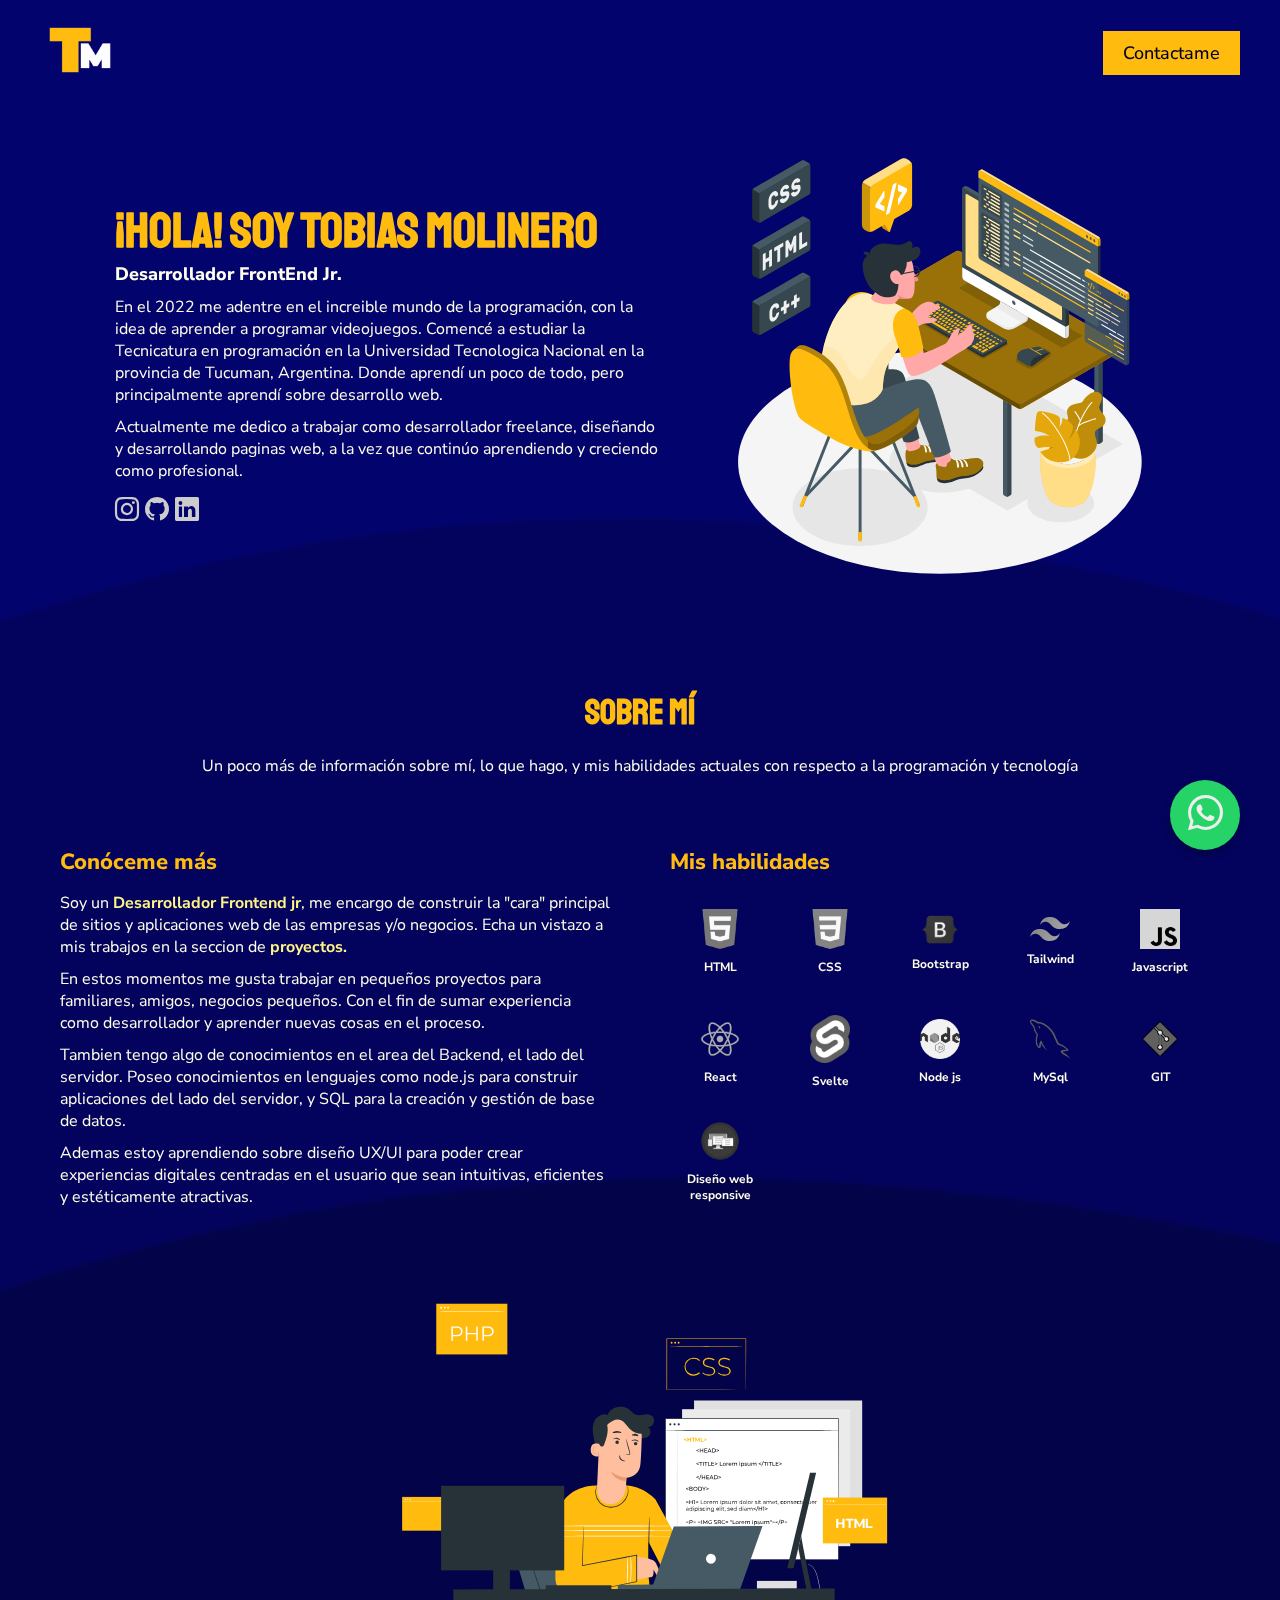
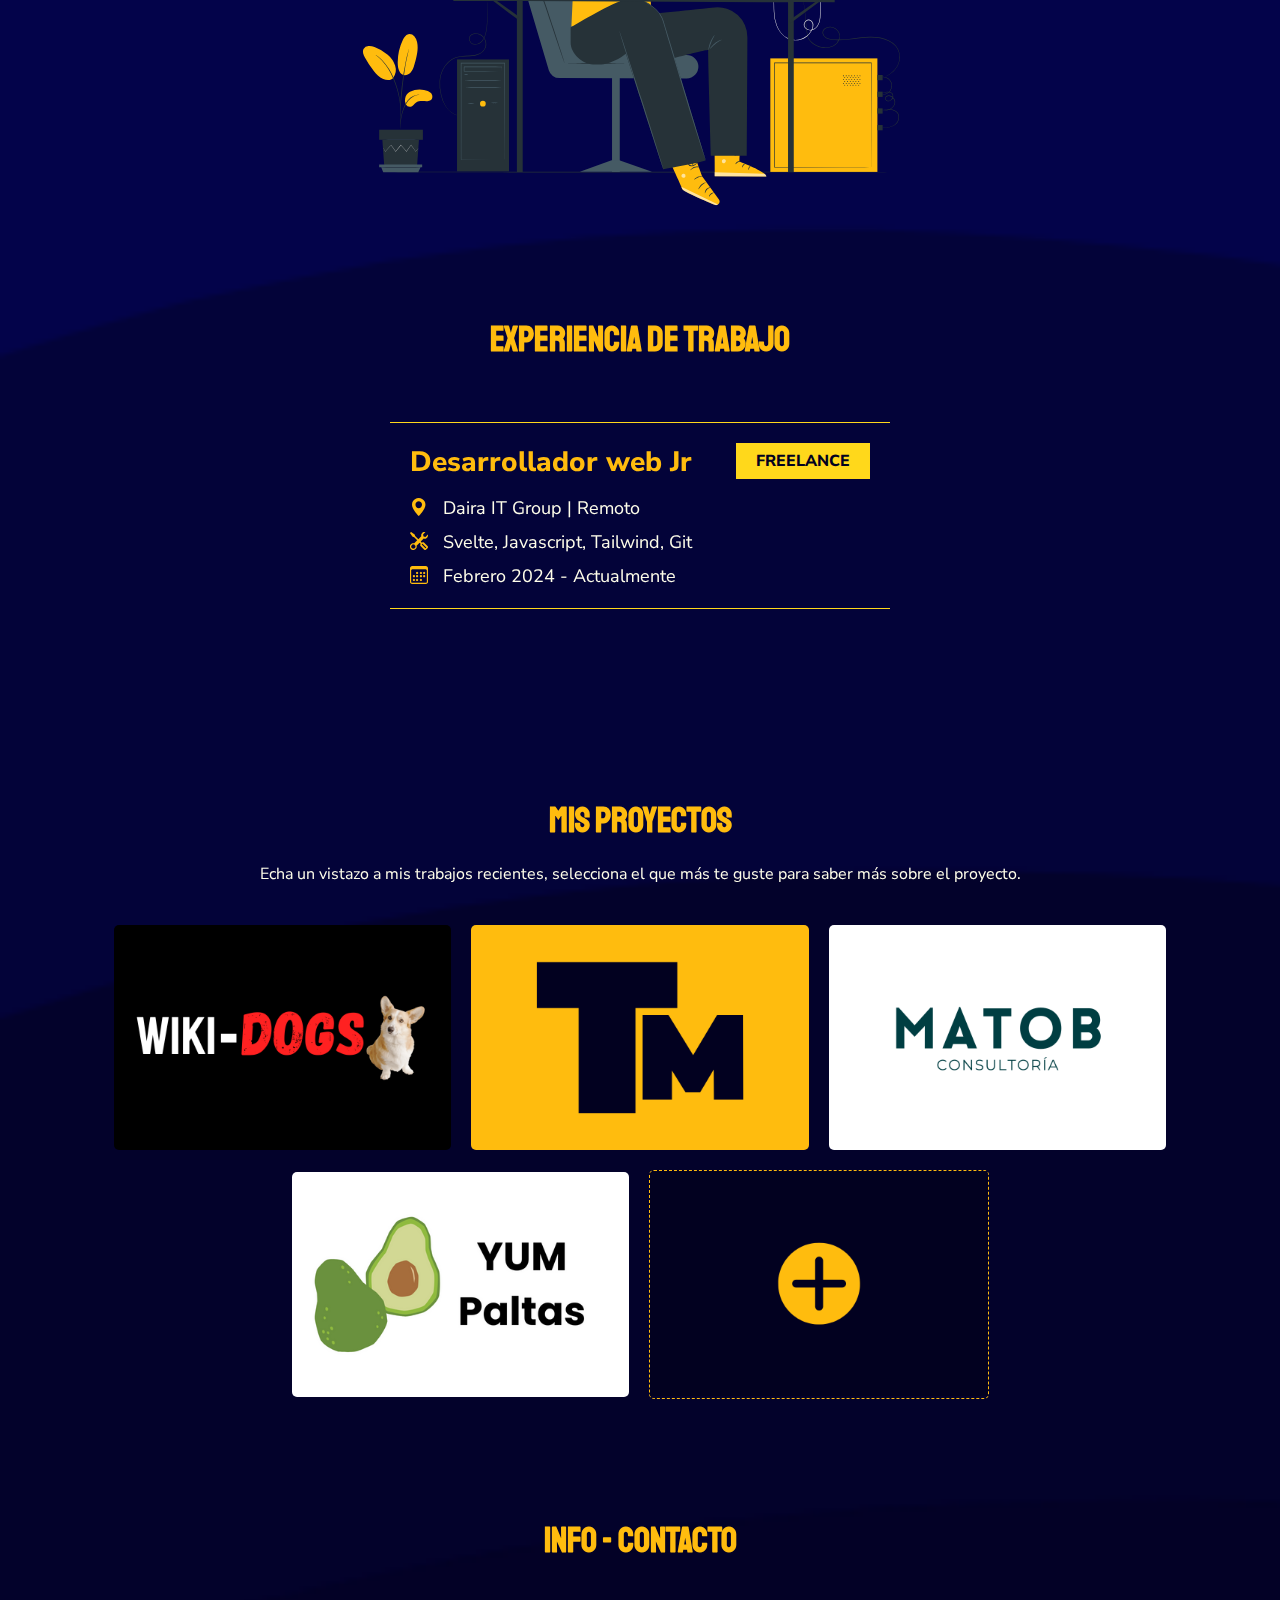
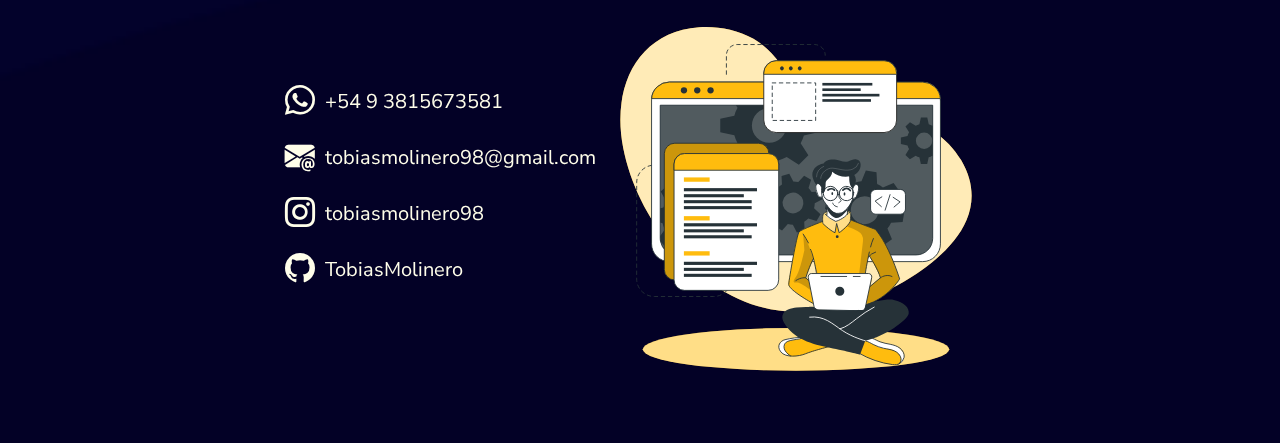
==== commit 0be4001e: "Borre proyecto Molis" ====
--- a/index.html
+++ b/index.html
@@ -138,11 +138,34 @@
             </div>
         </article>
     </section>
-
+    
     <section class="imagen_conceptual">
         <img src="./assets/desarrollo_web3.svg" alt="Foto de Tobias Molinero dessarrollando una aplicacion web." title="Aquí desarrollando una aplicación web">
     </section>
-
+    
+    <section class="experiencia">
+        <h2>Experiencia de trabajo</h2>
+        <div class="container_experiencia">
+            <div class="card">
+                <span>FREELANCE</span>
+                <h3>Desarrollador web Jr</h3>
+                <div class="items_card">
+                    <p>
+                        <i class="bi bi-geo-alt-fill"></i>
+                        Daira IT Group | Remoto
+                    </p>
+                    <p>
+                        <i class="bi bi-tools"></i>
+                        Svelte, Javascript, Tailwind, Git
+                    </p>
+                    <p>
+                        <i class="bi bi-calendar3"></i>
+                        Febrero 2024 - Actualmente
+                    </p>
+                </div>
+            </div>
+        </div>
+    </section>
 
     <section id="proyectos" class="proyectos">
         <h2>Mis proyectos</h2>
@@ -161,10 +184,10 @@
                     <img src="./assets/matob.png" alt="Matob Consultoría">
                     <p>Ver +</p>
                 </div>
-                <div onclick="abrirModal(4)" class="proyecto">
+                <!-- <div onclick="abrirModal(4)" class="proyecto">
                     <img src="./assets/molis.png" alt="Molis desarrollo web">
                     <p>Ver +</p>
-                </div>
+                </div> -->
                 <div onclick="abrirModal(5)" class="proyecto">
                     <img src="./assets/YUM Paltas.png" alt="Yum Paltas">
                     <p>Ver +</p>
--- a/css/info.css
+++ b/css/info.css
@@ -1,3 +1,24 @@
+@media screen and (min-width: 1600px) {
+    .grid_about{
+        display: grid;
+        grid-template-columns: 1fr 1fr;
+        gap: 20px;
+        margin: 50px 300px 0 300px;
+        padding: 0 40px;
+    }
+}
+
+@media screen and (min-width: 1400px){
+    .grid_about{
+        display: grid;
+        grid-template-columns: 1fr 1fr;
+        gap: 20px;
+        margin: 50px 130px 0 130px;
+        padding: 0 40px;
+    }
+}
+
+
 @media screen and (min-width: 1024px) { 
     .info{
         display: flex;
@@ -102,7 +123,73 @@
         filter: grayscale(0);
         transform: scale(1.1);
     }
-    
+
+    .experiencia{
+        margin: 80px 0;
+    }
+
+
+    .experiencia h2{
+        text-align: center;
+        font-family: var(--staatliches);
+        font-size: 3.5rem;
+        color: var(--selective-yellow-500);
+    }
+
+    .container_experiencia{
+        display: flex;
+        flex-direction: column;
+        align-items: center;
+        padding: 60px 0;
+    }
+
+    .container_experiencia .card{
+        width: 500px;
+        position: relative;
+        padding: 20px 0 20px 20px;
+        border-top: 1px  solid var(--selective-yellow-400);
+        border-bottom: 1px  solid var(--selective-yellow-400);
+    }
+
+    .container_experiencia .card span{
+        position: absolute;
+        top: 20px;
+        right: 20px;
+        font-family: var(--nunito-sans);
+        font-weight: 800;
+        font-size: 1.6rem;
+        background-color: var(--selective-yellow-400);
+        color: var(--blue-russian-950);
+        padding: 7px 20px;
+    }
+
+    .container_experiencia .card h3{
+        font-family: var(--nunito-sans);
+        font-weight: 800;
+        font-size: 2.8rem;
+        color: var(--selective-yellow-500);
+    }
+
+    .container_experiencia .items_card{
+        display: flex;
+        flex-direction: column;
+        justify-content: start;
+        align-items: start;
+        gap: 10px;
+        font-family: var(--nunito-sans);
+        font-size: 1.8rem;
+        margin-top: 15px;
+    }
+
+    .container_experiencia .items_card p{
+        color: var(--selective-yellow-50);
+    }
+
+    .container_experiencia .items_card p i{
+        color: var(--selective-yellow-500);
+        margin-right: 10px;
+    }
+
 }
 
 @media screen and (min-width: 768px) and (max-width: 1023px){
--- a/css/footer.css
+++ b/css/footer.css
@@ -1,6 +1,6 @@
 @media screen and (min-width: 1024px){
     .footer{
-        padding: 100px 0 80px 0;
+        padding: 50px 0;
     }
     
     .footer h2{
@@ -80,7 +80,7 @@
 
 
     .footer{
-        padding: 100px 0 80px 0;
+        padding: 50px 0;
     }
     
     .footer h2{
@@ -128,7 +128,7 @@
 
 @media  screen and (max-width: 767px){
     .footer{
-        padding: 100px 0 80px 0;
+        padding: 50px 0;
     }
     
     .footer h2{
@@ -174,4 +174,4 @@
     .container_contacto img{
         width: 200px;
     }
-}+}
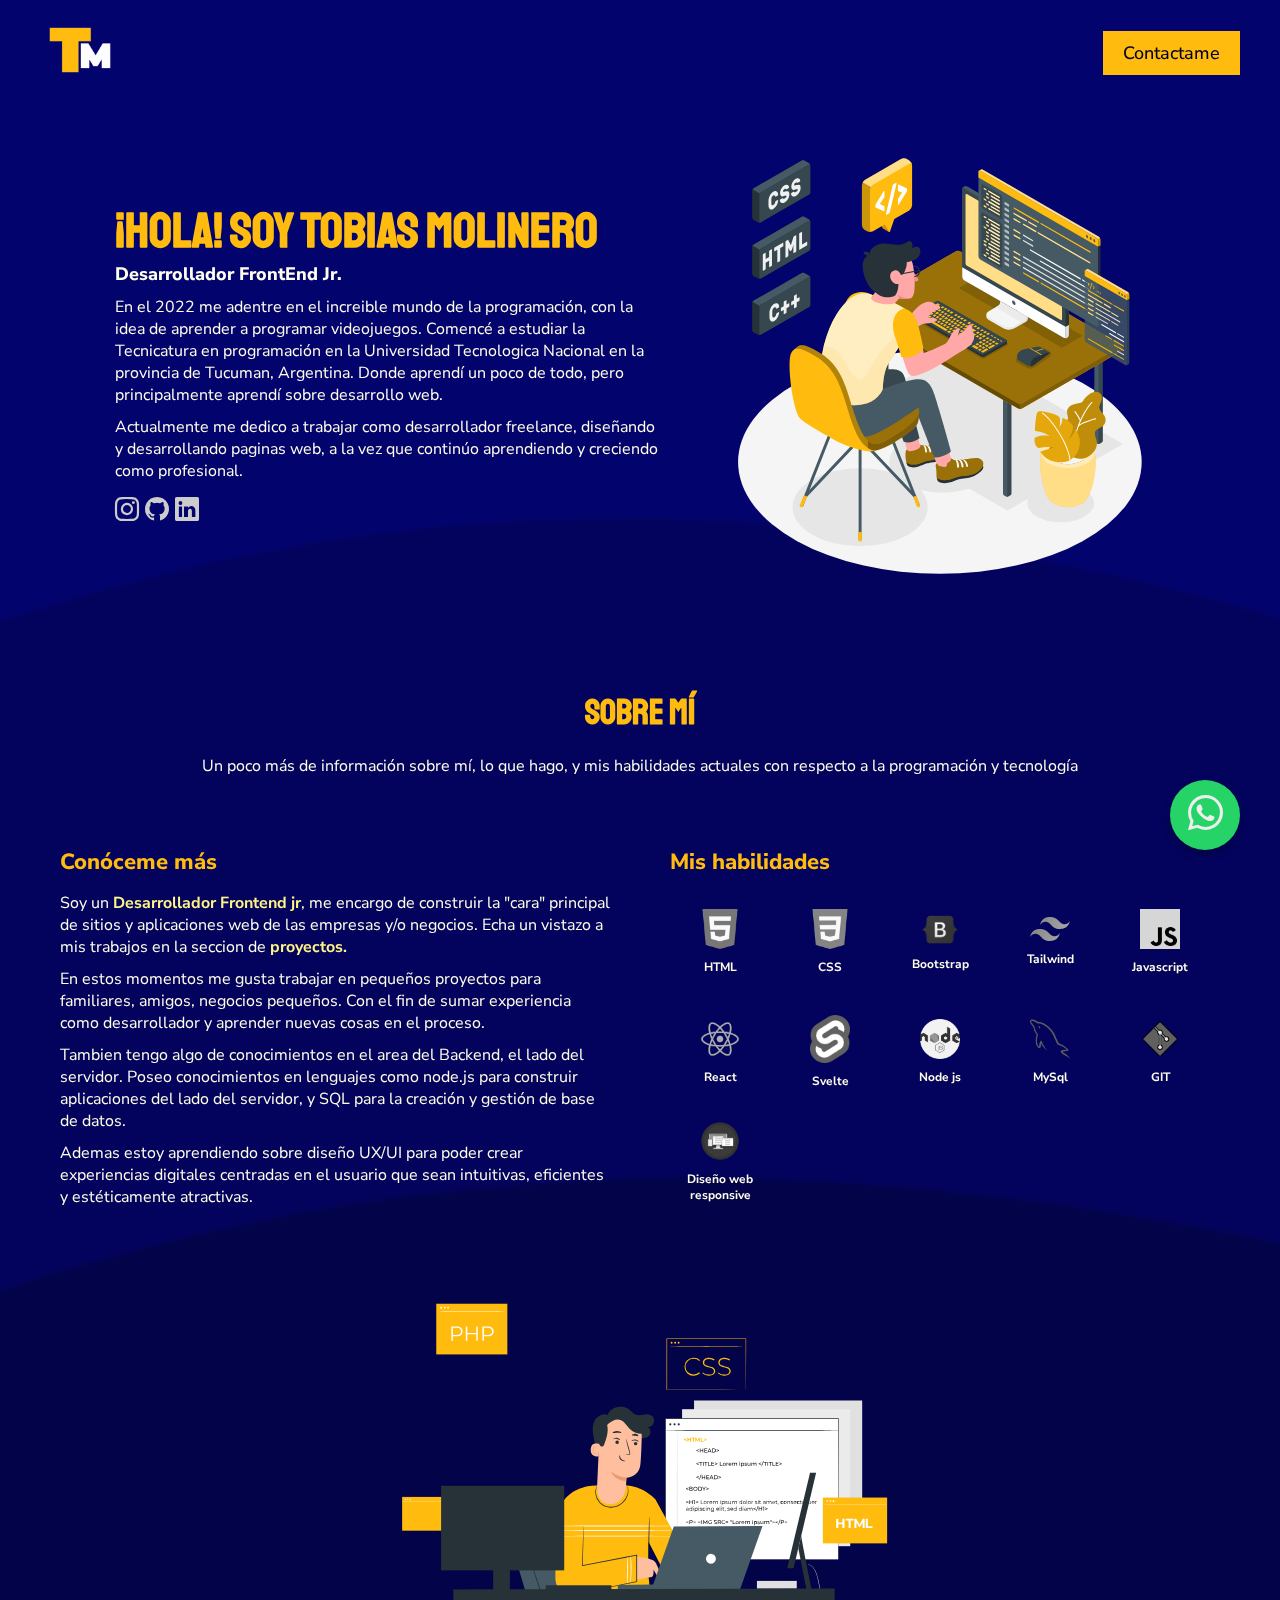
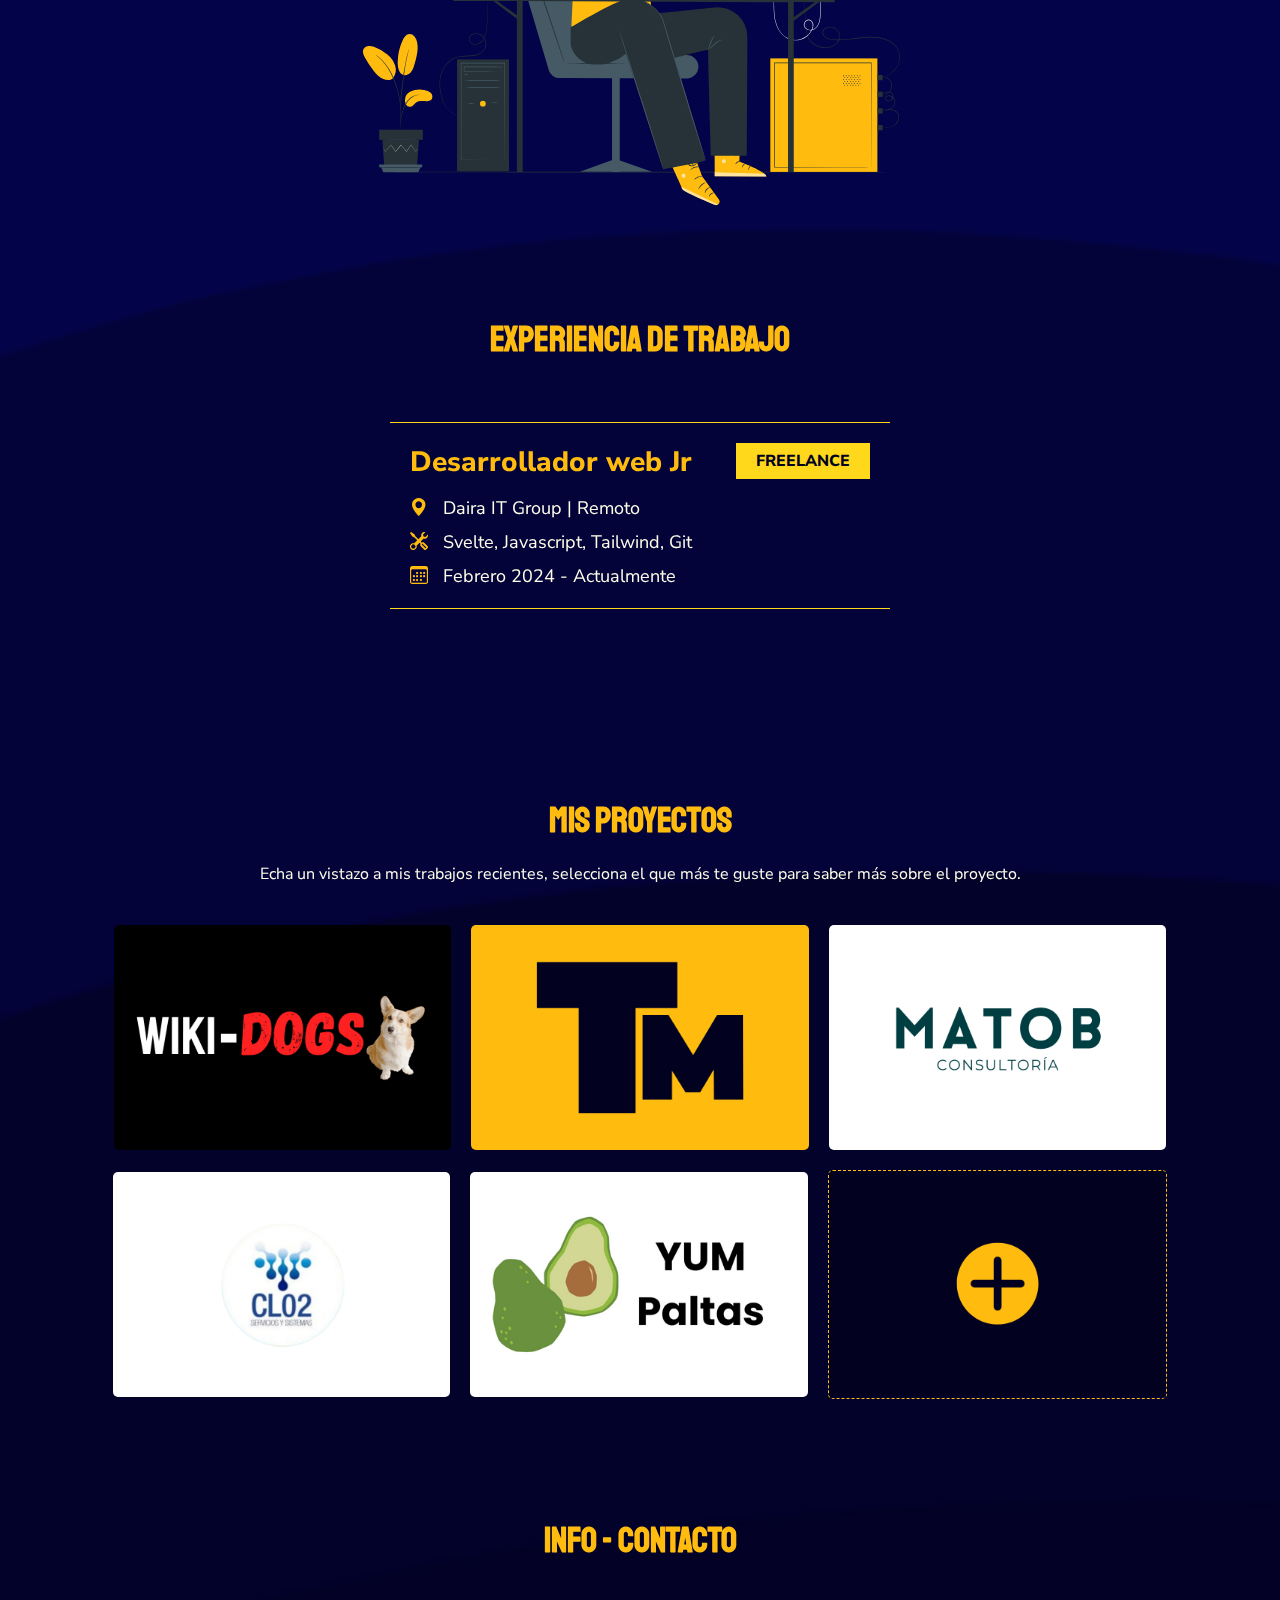
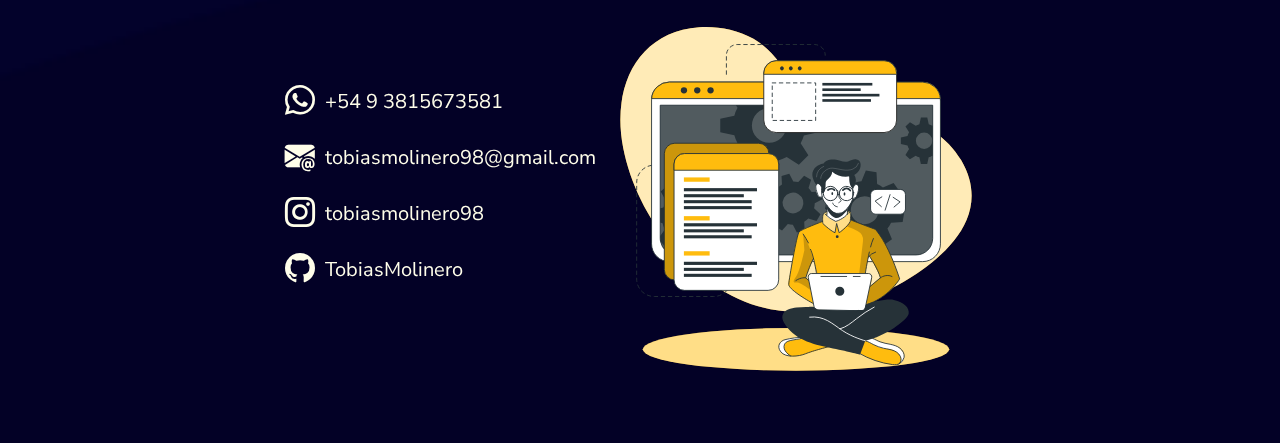
==== commit 4c50332e: "Agrego carde de proyecto CLO2 Servicios y Sistemas" ====
--- a/index.html
+++ b/index.html
@@ -147,8 +147,8 @@
         <h2>Experiencia de trabajo</h2>
         <div class="container_experiencia">
             <div class="card">
+                <h3>Desarrollador web Jr</h3>
                 <span>FREELANCE</span>
-                <h3>Desarrollador web Jr</h3>
                 <div class="items_card">
                     <p>
                         <i class="bi bi-geo-alt-fill"></i>
@@ -184,11 +184,15 @@
                     <img src="./assets/matob.png" alt="Matob Consultoría">
                     <p>Ver +</p>
                 </div>
+                <div onclick="abrirModal(5)" class="proyecto">
+                    <img src="./assets/clo2.png" alt="CLO2 Servicios y sistemas">
+                    <p>Ver +</p>
+                </div>
                 <!-- <div onclick="abrirModal(4)" class="proyecto">
                     <img src="./assets/molis.png" alt="Molis desarrollo web">
                     <p>Ver +</p>
                 </div> -->
-                <div onclick="abrirModal(5)" class="proyecto">
+                <div onclick="abrirModal(6)" class="proyecto">
                     <img src="./assets/YUM Paltas.png" alt="Yum Paltas">
                     <p>Ver +</p>
                 </div>
--- a/css/root.css
+++ b/css/root.css
@@ -121,12 +121,12 @@
         color: rgb(238, 238, 238);
         box-shadow: 0 4px 10px 0 rgba(0,0,0,.25);
         border-radius: 50px;
-        width: 40px;
-        height: 40px;
+        width: 60px;
+        height: 60px;
     }
     
     .boton_whatsapp i{
-        font-size: 2.2rem;
+        font-size: 2.5rem;
         border-radius: 50%;
     }
 }--- a/css/info.css
+++ b/css/info.css
@@ -18,7 +18,6 @@
     }
 }
 
-
 @media screen and (min-width: 1024px) { 
     .info{
         display: flex;
@@ -275,16 +274,78 @@
         align-items: center;
         gap: 10px;
     }
-    
-    
-    
-    
+
     .icono{
         width: 40px;
         filter: grayscale(100);
         transition: 0.4s;
     }
-    
+ 
+    .experiencia{
+        margin: 80px 0;
+    }
+
+
+    .experiencia h2{
+        text-align: center;
+        font-family: var(--staatliches);
+        font-size: 3.5rem;
+        color: var(--selective-yellow-500);
+    }
+
+    .container_experiencia{
+        display: flex;
+        flex-direction: column;
+        align-items: center;
+        padding: 60px 0;
+    }
+
+    .container_experiencia .card{
+        width: 500px;
+        position: relative;
+        padding: 20px 0 20px 20px;
+        border-top: 1px  solid var(--selective-yellow-400);
+        border-bottom: 1px  solid var(--selective-yellow-400);
+    }
+
+    .container_experiencia .card span{
+        position: absolute;
+        top: 20px;
+        right: 20px;
+        font-family: var(--nunito-sans);
+        font-weight: 800;
+        font-size: 1.6rem;
+        background-color: var(--selective-yellow-400);
+        color: var(--blue-russian-950);
+        padding: 7px 20px;
+    }
+
+    .container_experiencia .card h3{
+        font-family: var(--nunito-sans);
+        font-weight: 800;
+        font-size: 2.8rem;
+        color: var(--selective-yellow-500);
+    }
+
+    .container_experiencia .items_card{
+        display: flex;
+        flex-direction: column;
+        justify-content: start;
+        align-items: start;
+        gap: 10px;
+        font-family: var(--nunito-sans);
+        font-size: 1.8rem;
+        margin-top: 15px;
+    }
+
+    .container_experiencia .items_card p{
+        color: var(--selective-yellow-50);
+    }
+
+    .container_experiencia .items_card p i{
+        color: var(--selective-yellow-500);
+        margin-right: 10px;
+    }
 }
 
 @media  screen and (max-width: 767px){
@@ -378,4 +439,83 @@
         filter: grayscale(100);
         transition: 0.4s;
     }
+
+    .experiencia{
+        margin: 80px 0;
+    }
+
+
+    .experiencia h2{
+        text-align: center;
+        font-family: var(--staatliches);
+        font-size: 3.5rem;
+        color: var(--selective-yellow-500);
+    }
+
+    .container_experiencia{
+        display: flex;
+        flex-direction: column;
+        align-items: center;
+        padding: 60px 0;
+    }
+
+    .container_experiencia .card{
+        width: 500px;
+        position: relative;
+        padding: 20px 0 20px 20px;
+        border-top: 1px  solid var(--selective-yellow-400);
+        border-bottom: 1px  solid var(--selective-yellow-400);
+    }
+
+    .container_experiencia .card span{
+        position: absolute;
+        top: 20px;
+        right: 20px;
+        font-family: var(--nunito-sans);
+        font-weight: 800;
+        font-size: 1.6rem;
+        background-color: var(--selective-yellow-400);
+        color: var(--blue-russian-950);
+        padding: 7px 20px;
+    }
+
+    .container_experiencia .card h3{
+        font-family: var(--nunito-sans);
+        font-weight: 800;
+        font-size: 2.8rem;
+        color: var(--selective-yellow-500);
+    }
+
+    .container_experiencia .items_card{
+        display: flex;
+        flex-direction: column;
+        justify-content: start;
+        align-items: start;
+        gap: 10px;
+        font-family: var(--nunito-sans);
+        font-size: 1.8rem;
+        margin-top: 15px;
+    }
+
+    .container_experiencia .items_card p{
+        color: var(--selective-yellow-50);
+    }
+
+    .container_experiencia .items_card p i{
+        color: var(--selective-yellow-500);
+        margin-right: 10px;
+    }
+}
+
+@media screen and (max-width: 510px){
+    .container_experiencia .card{
+        width: 300px;
+        display: flex;
+        flex-direction: column;
+        gap: 10px;
+    }
+    .container_experiencia .card span{
+        display: none;
+    }
+
 }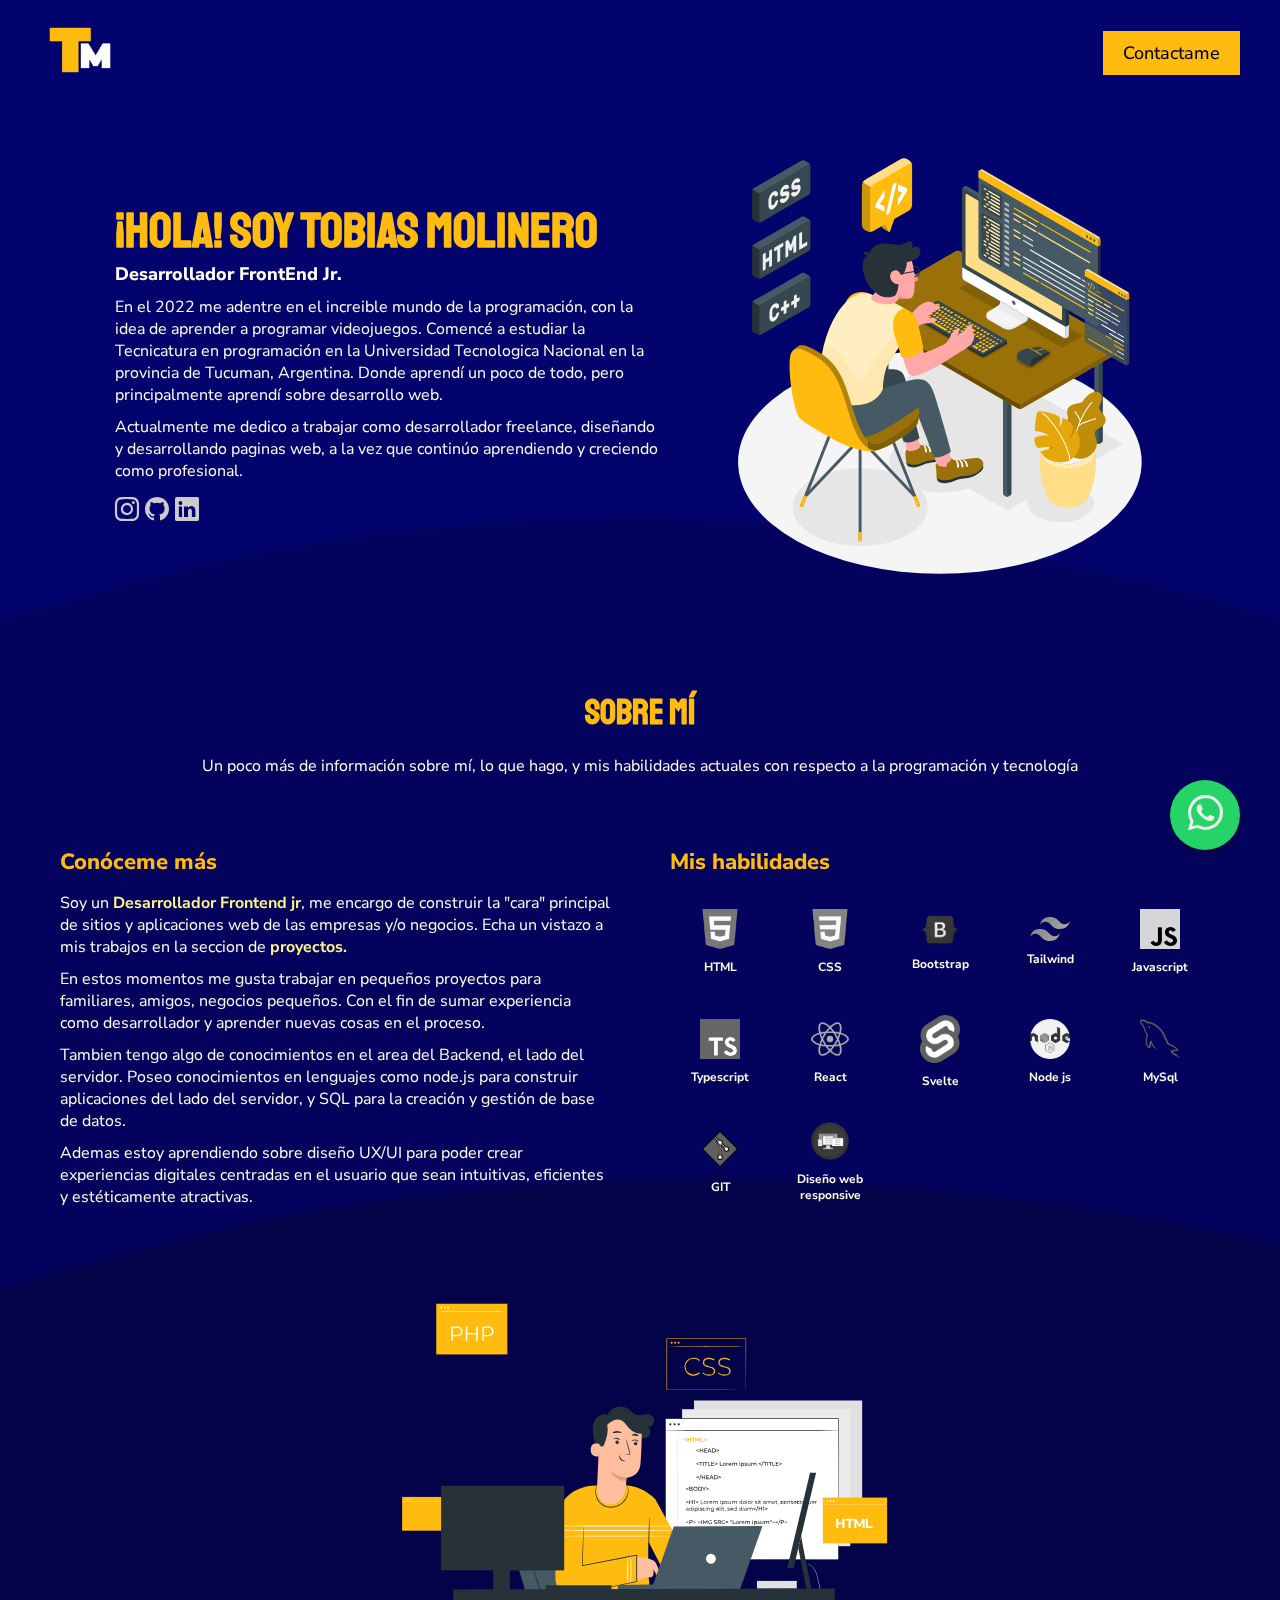
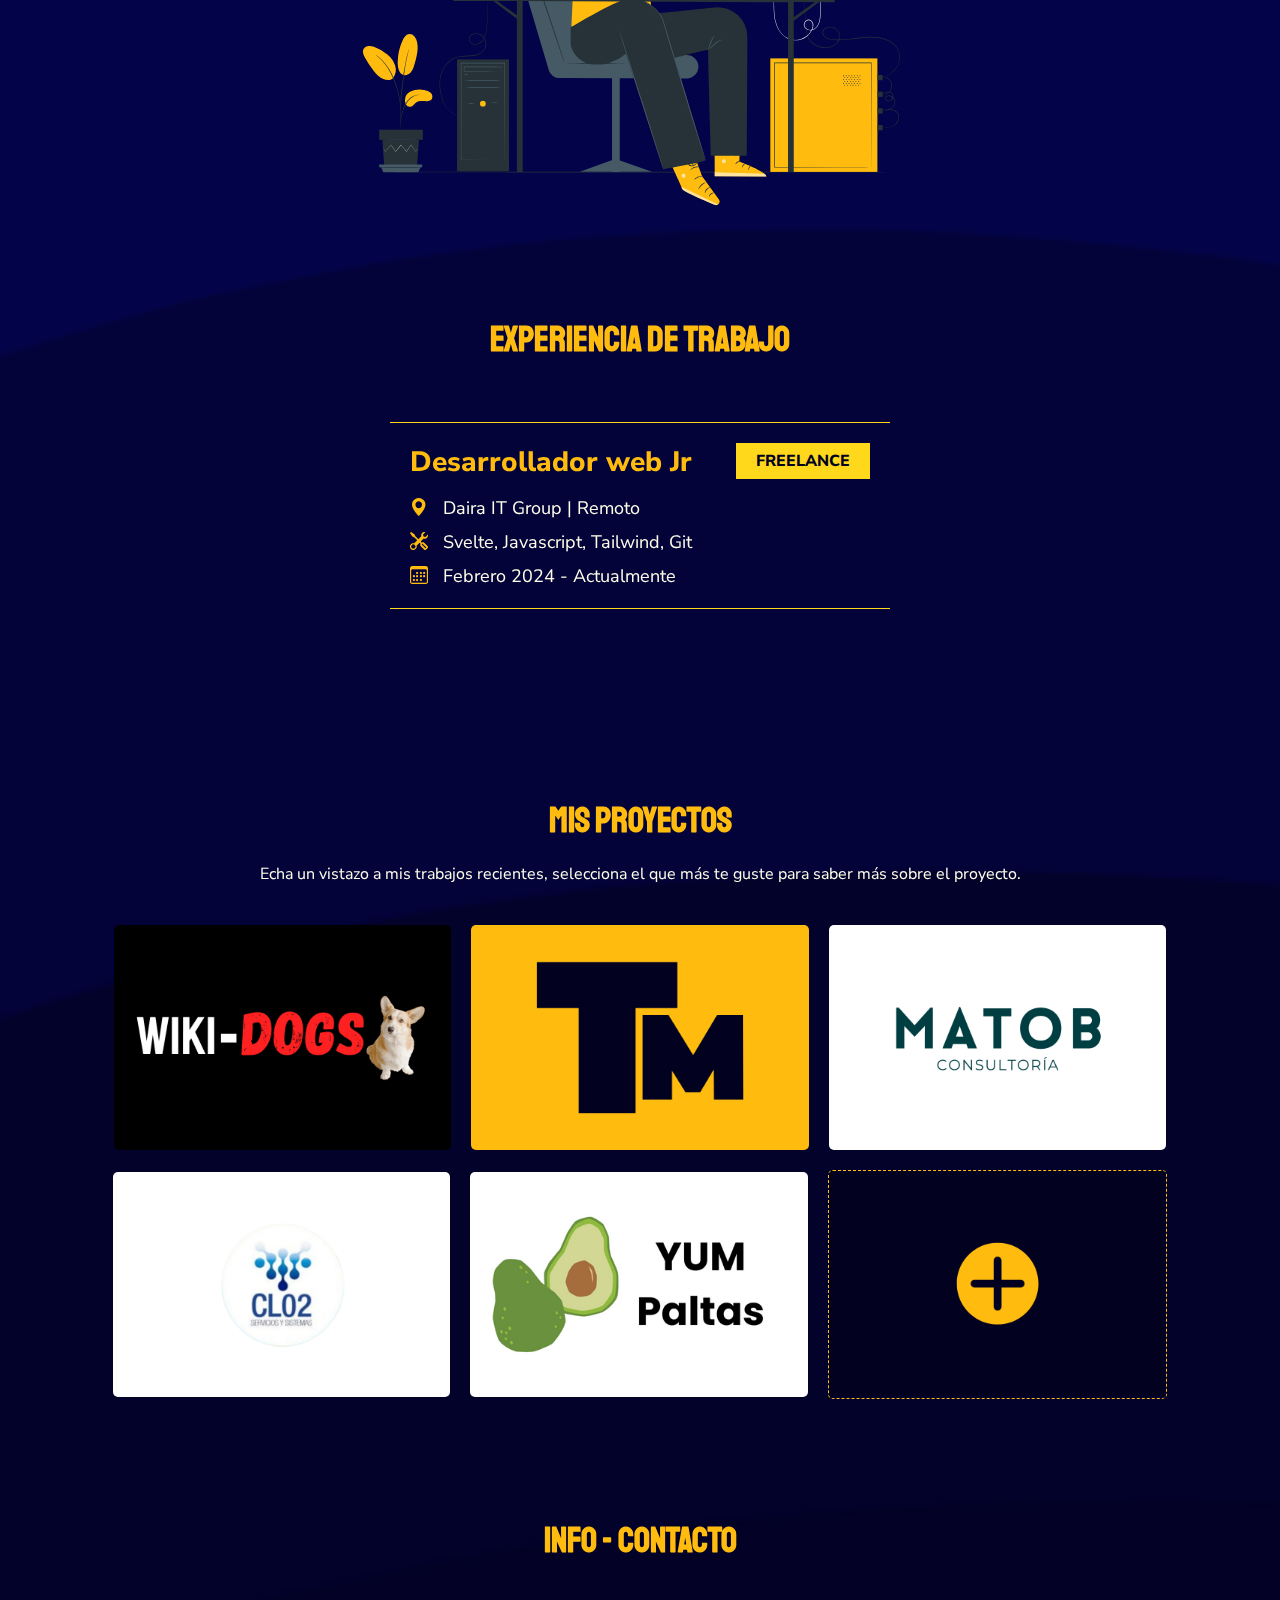
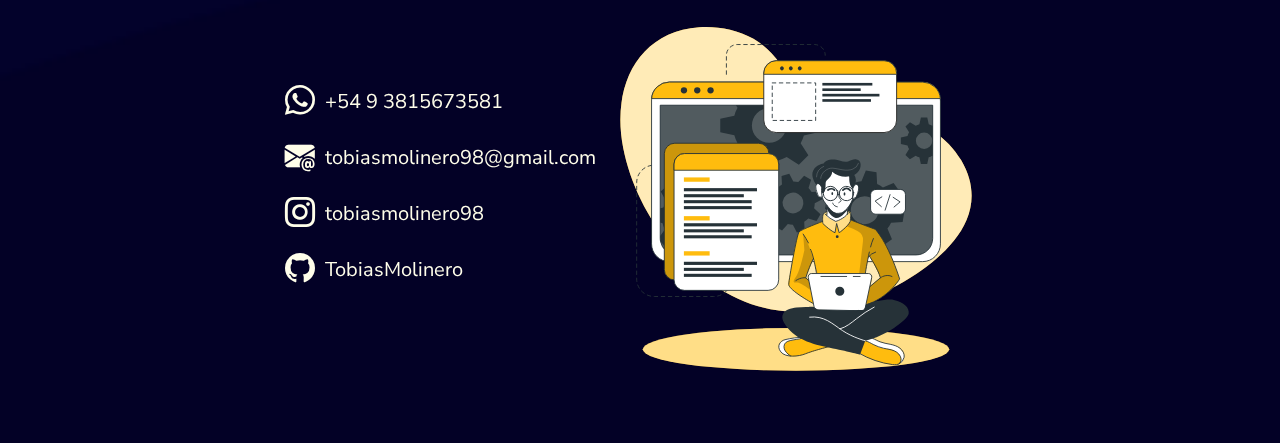
==== commit 2d379f19: "Agrego icono de typescript" ====
--- a/index.html
+++ b/index.html
@@ -104,6 +104,10 @@
                         <div class="card">
                             <img class="icono" src="./assets/iconos/js.png" alt="javascript">
                             <h4>Javascript</h4>
+                        </div>
+                        <div class="card">
+                            <img class="icono" src="./assets/iconos/typescript.png" alt="typescript">
+                            <h4>Typescript</h4>
                         </div>
                         <div class="card">
                             <img class="icono" src="./assets/iconos/react.png" alt="react js">
--- a/css/root.css
+++ b/css/root.css
@@ -98,12 +98,12 @@
         color: rgb(238, 238, 238);
         box-shadow: 0 4px 10px 0 rgba(0,0,0,.25);
         border-radius: 50px;
-        width: 50px;
-        height: 50px;
+        width: 80px;
+        height: 80px;
     }
     
     .boton_whatsapp i{
-        font-size: 2.4rem;
+        font-size: 3.8rem;
         border-radius: 50%;
     }
 }
@@ -121,12 +121,12 @@
         color: rgb(238, 238, 238);
         box-shadow: 0 4px 10px 0 rgba(0,0,0,.25);
         border-radius: 50px;
-        width: 60px;
-        height: 60px;
+        width: 80px;
+        height: 80px;
     }
     
     .boton_whatsapp i{
-        font-size: 2.5rem;
+        font-size: 3.8rem;
         border-radius: 50%;
     }
 }--- a/css/intro.css
+++ b/css/intro.css
@@ -118,11 +118,17 @@
     
     .redes{
         font-size:2.1rem;
+        margin-top: 20px;
     }
     
     .redes .link{
         text-decoration: none;
         color: #cccccc;
+        margin-right: 15px;
+    }
+
+    .redes .link i{
+        font-size: 3.5rem;
     }
 }
 
@@ -169,11 +175,17 @@
     
     .redes{
         font-size:2rem;
+        margin-top: 20px
     }
     
     .redes .link{
         text-decoration: none;
         color: #cccccc;
+        margin-right: 10px;
+    }
+
+    .redes .link i{
+        font-size: 3.5rem;
     }
 }
 
--- a/css/modal.css
+++ b/css/modal.css
@@ -130,7 +130,7 @@
     .header_modal{
         display: flex;
         justify-content: end;
-        font-size: 2rem;
+        font-size: 3.8rem;
     }
     
     .header_modal i{
@@ -229,7 +229,7 @@
     .header_modal{
         display: flex;
         justify-content: end;
-        font-size: 2rem;
+        font-size: 3.8rem;
     }
     
     .header_modal i{
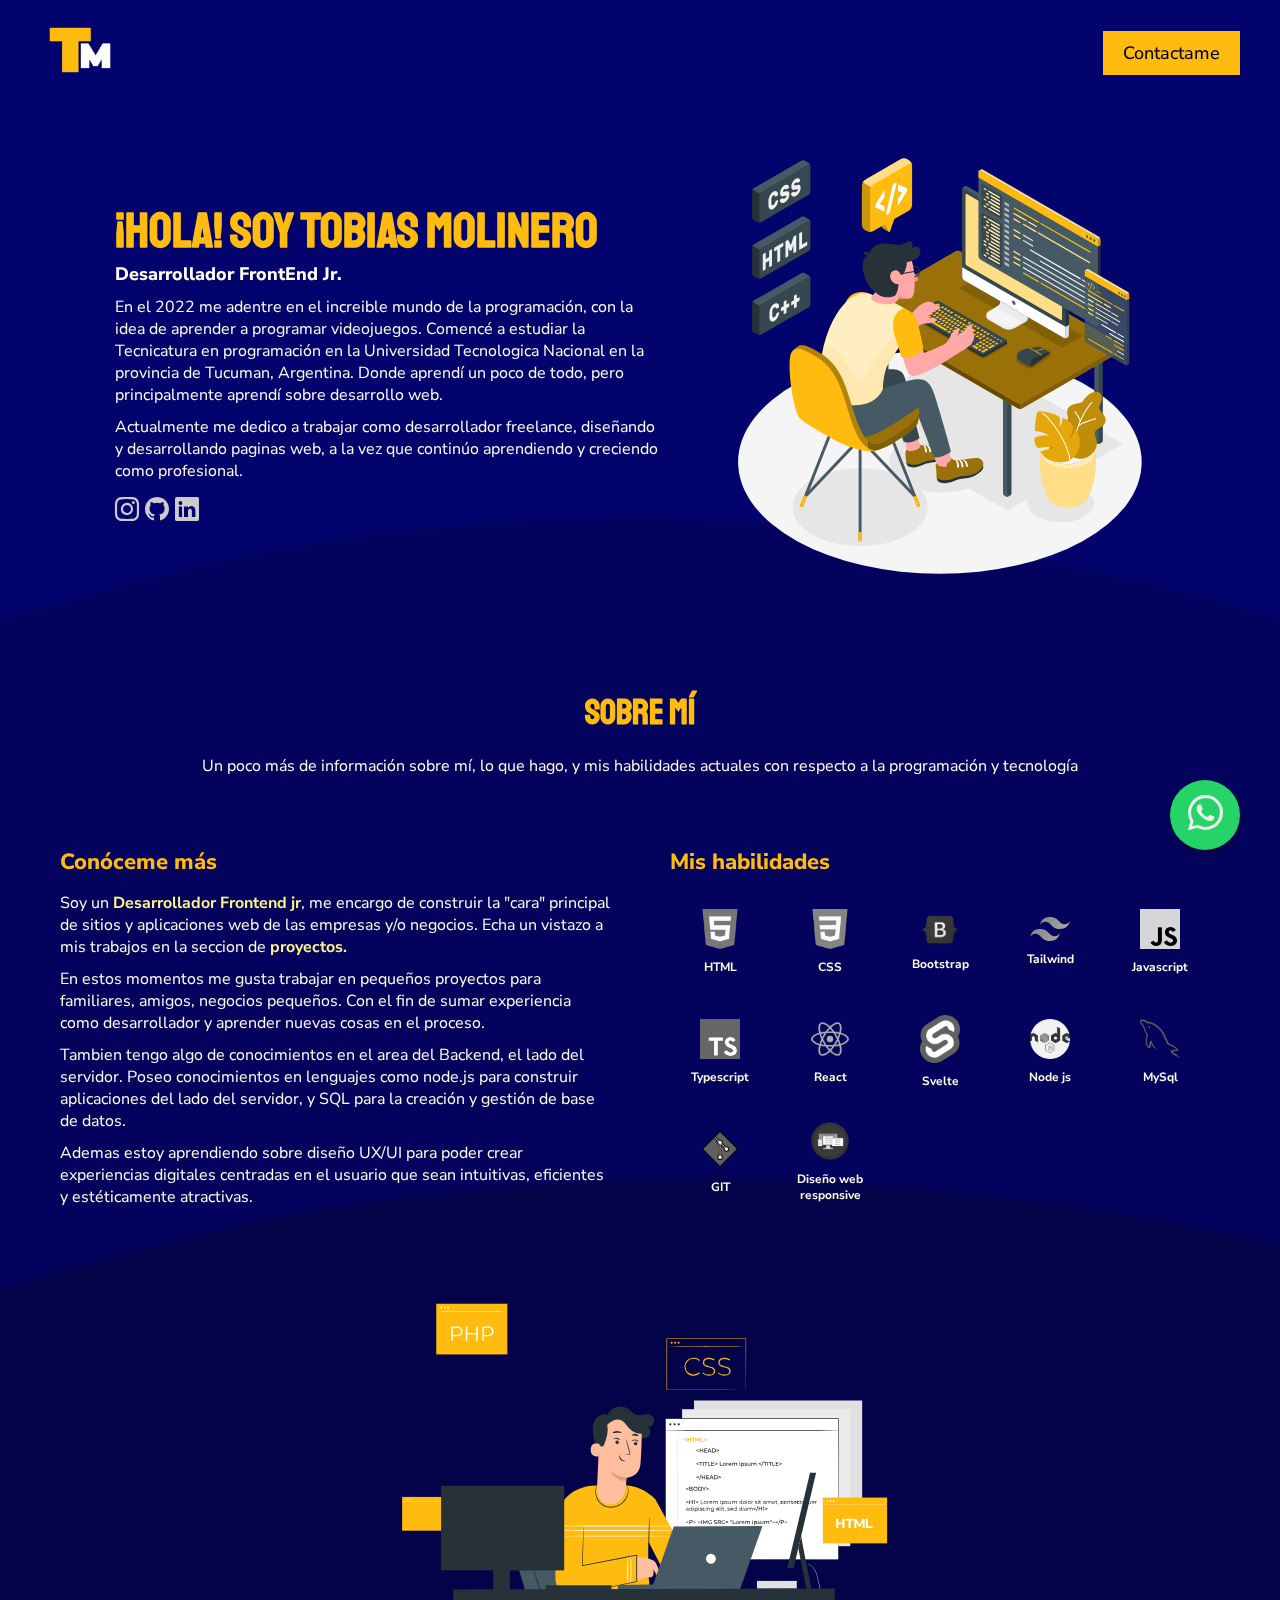
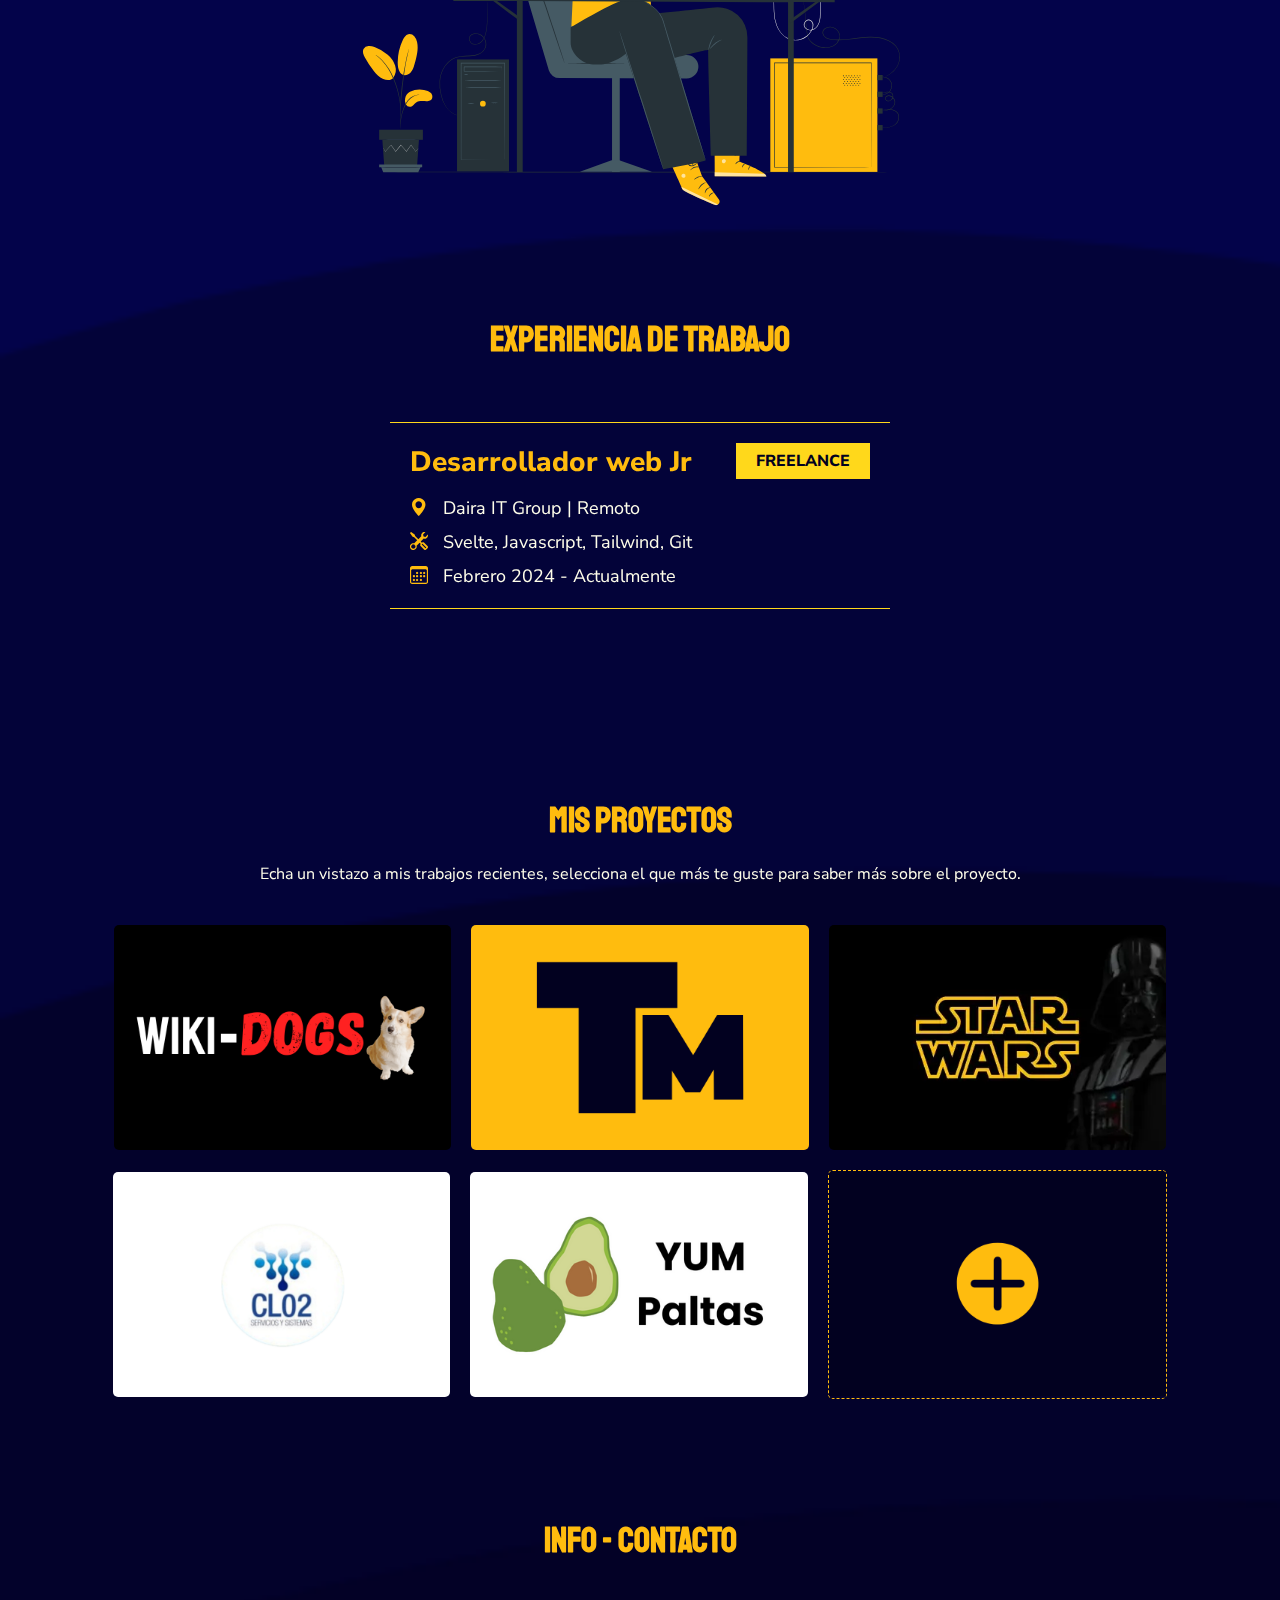
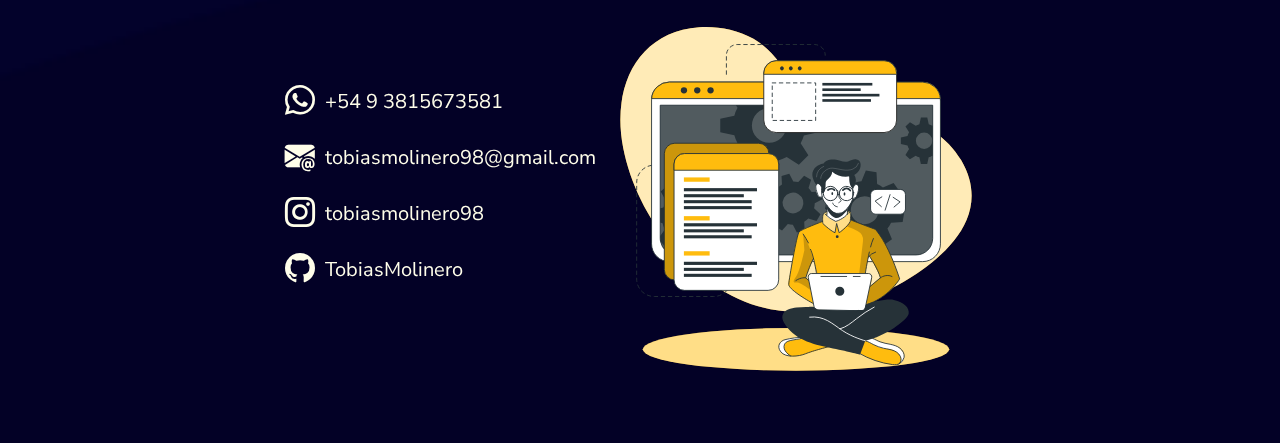
==== commit d126feac: "Agrego card del proyecto star wars" ====
--- a/index.html
+++ b/index.html
@@ -184,10 +184,14 @@
                     <img src="./assets/tm.png" alt="Mi portfolio">
                     <p>Ver +</p>
                 </div>
-                <div onclick="abrirModal(3)" class="proyecto">
+                <div onclick="abrirModal(7)" class="proyecto">
+                    <img src="./assets/starwars-wiki.webp" alt="imagen del proyecto Star Wars wiki">
+                    <p>Ver +</p>
+                </div>
+                <!-- <div onclick="abrirModal(3)" class="proyecto">
                     <img src="./assets/matob.png" alt="Matob Consultoría">
                     <p>Ver +</p>
-                </div>
+                </div> -->
                 <div onclick="abrirModal(5)" class="proyecto">
                     <img src="./assets/clo2.png" alt="CLO2 Servicios y sistemas">
                     <p>Ver +</p>
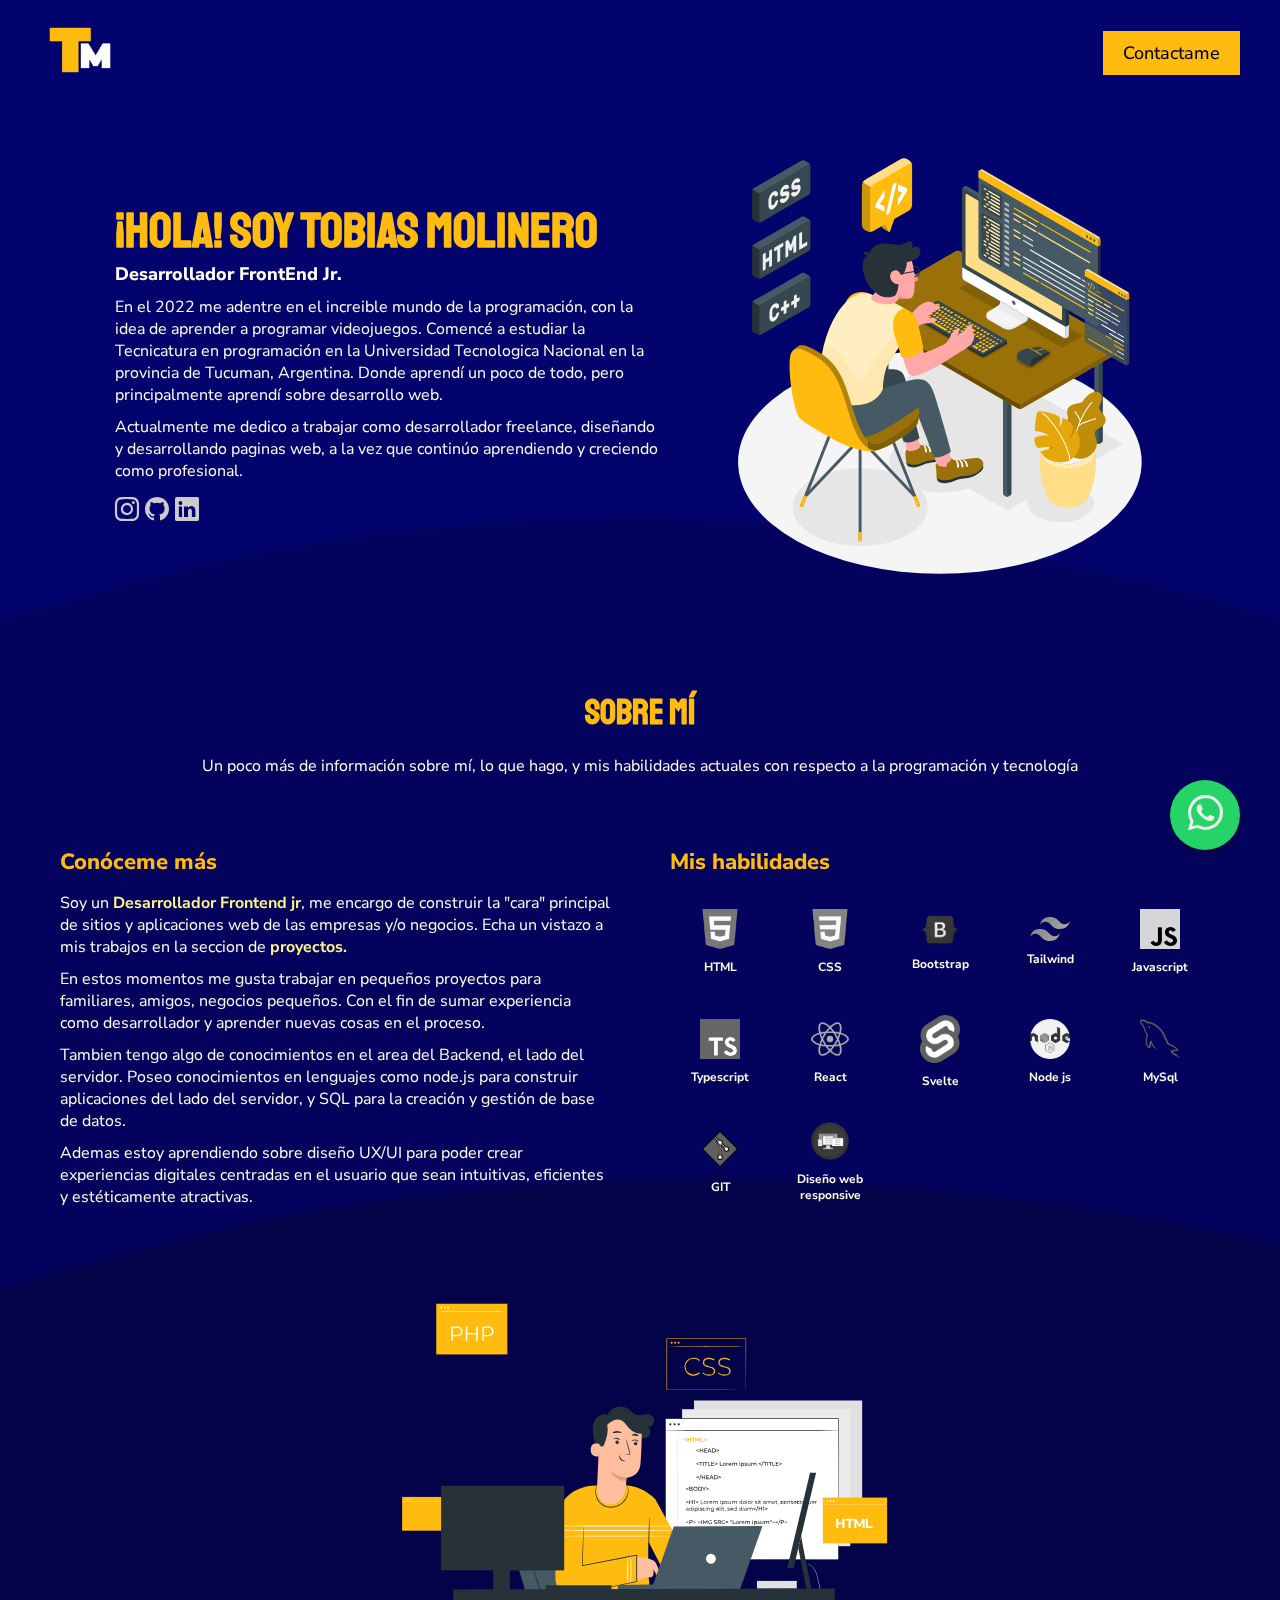
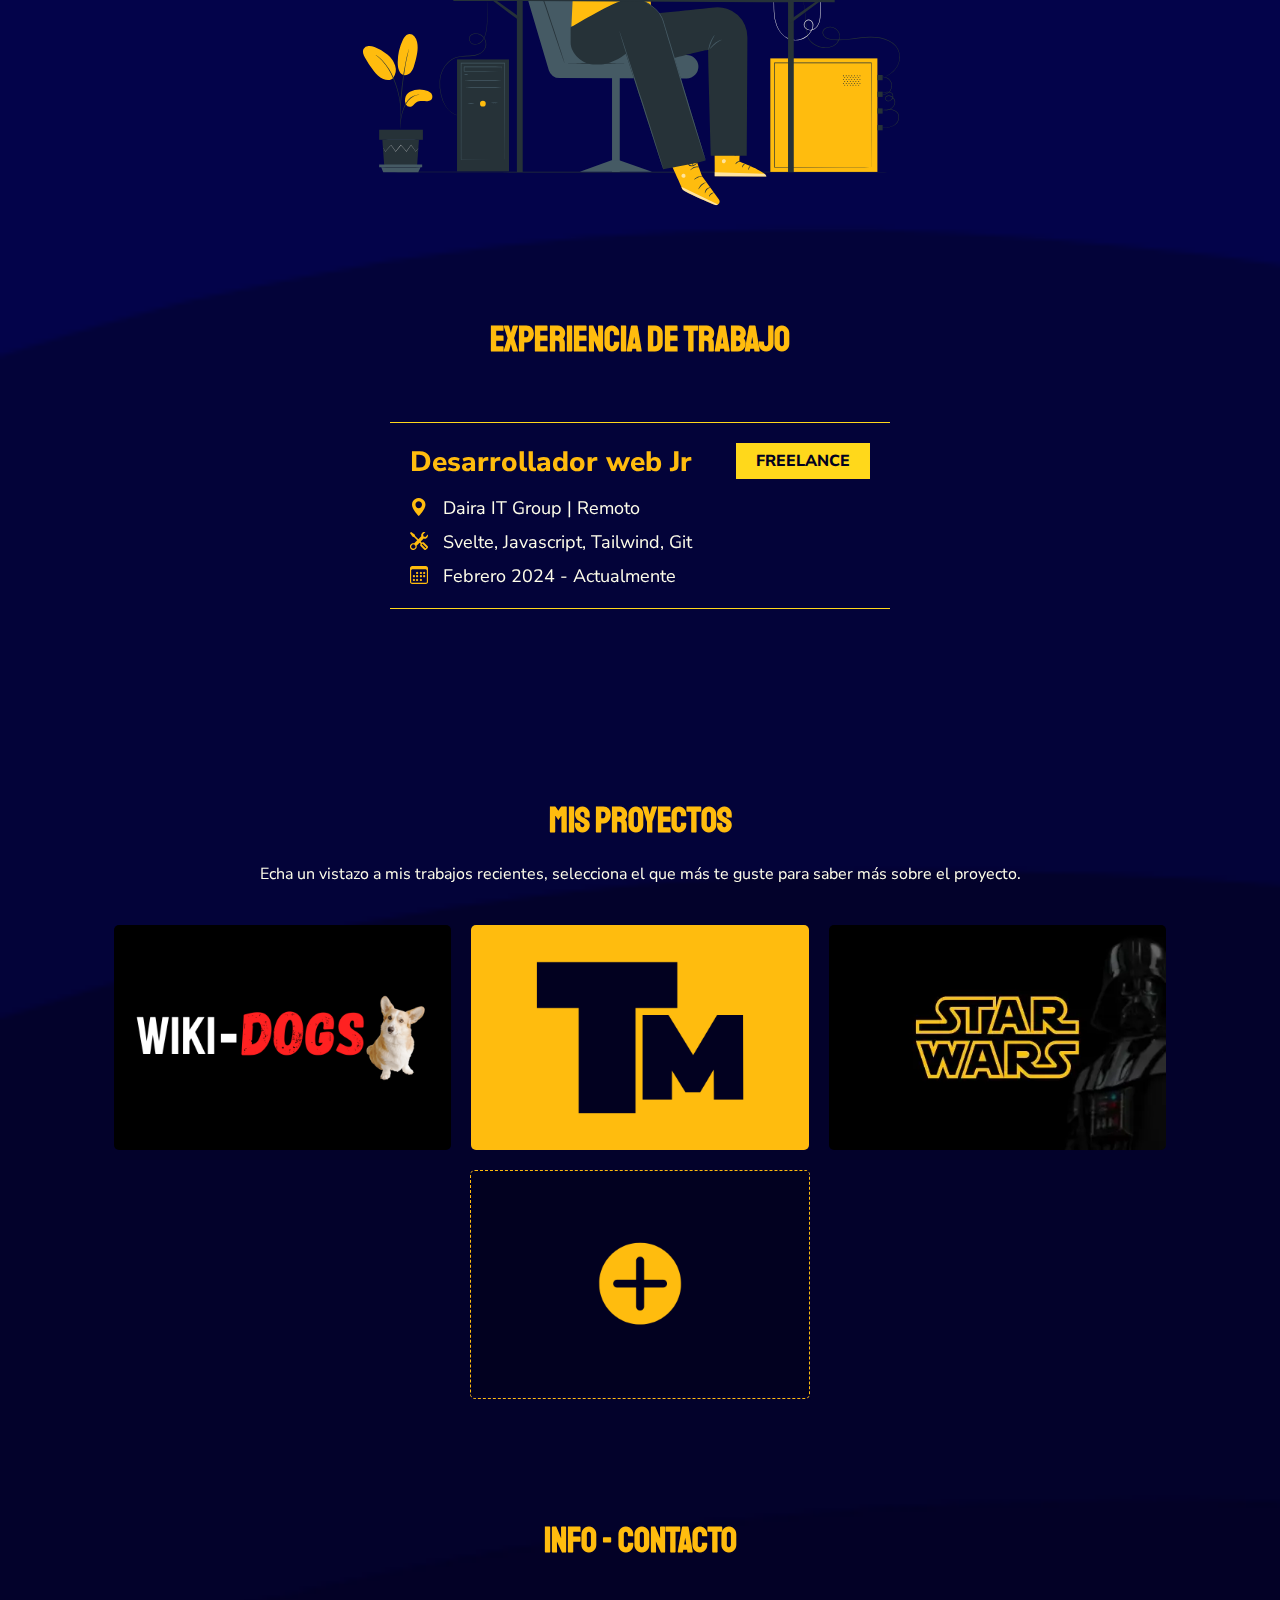
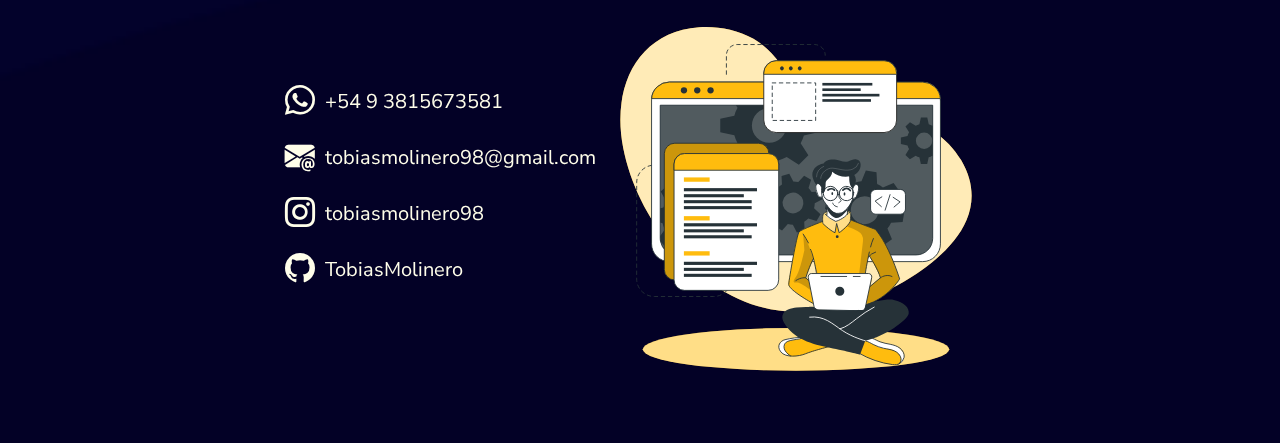
==== commit 7c27a73c: "Update index.html" ====
--- a/index.html
+++ b/index.html
@@ -192,18 +192,18 @@
                     <img src="./assets/matob.png" alt="Matob Consultoría">
                     <p>Ver +</p>
                 </div> -->
-                <div onclick="abrirModal(5)" class="proyecto">
+                <!-- <div onclick="abrirModal(5)" class="proyecto">
                     <img src="./assets/clo2.png" alt="CLO2 Servicios y sistemas">
                     <p>Ver +</p>
-                </div>
+                </div> -->
                 <!-- <div onclick="abrirModal(4)" class="proyecto">
                     <img src="./assets/molis.png" alt="Molis desarrollo web">
                     <p>Ver +</p>
                 </div> -->
-                <div onclick="abrirModal(6)" class="proyecto">
+                <!-- <div onclick="abrirModal(6)" class="proyecto">
                     <img src="./assets/YUM Paltas.png" alt="Yum Paltas">
                     <p>Ver +</p>
-                </div>
+                </div> -->
                 <div class="proyecto nuevo">
                     <a href="https://wa.me/+5493815673581?text=Hola Tobias! Tengo esta idea para una pagina web: ..." target="_blank">
                         <img src="./assets/nuevo.png" alt="Nuevo proyecto"> 
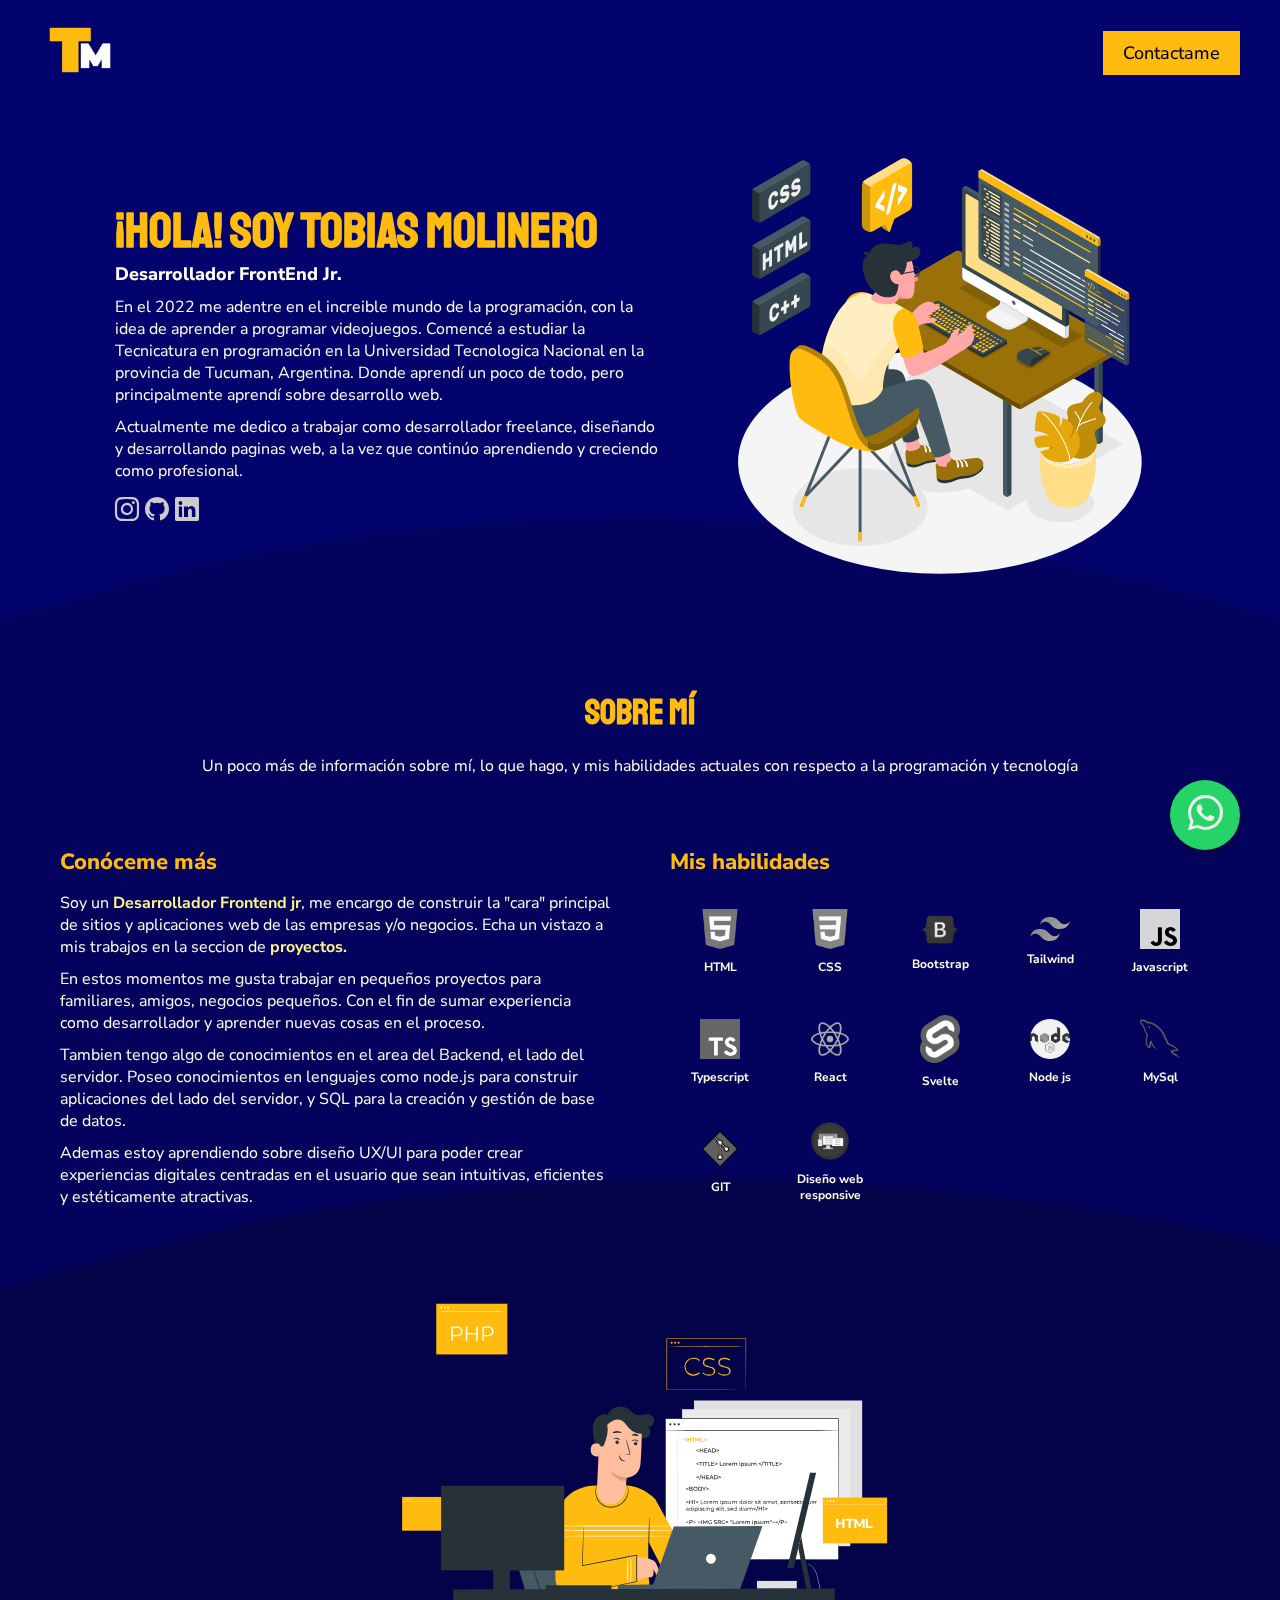
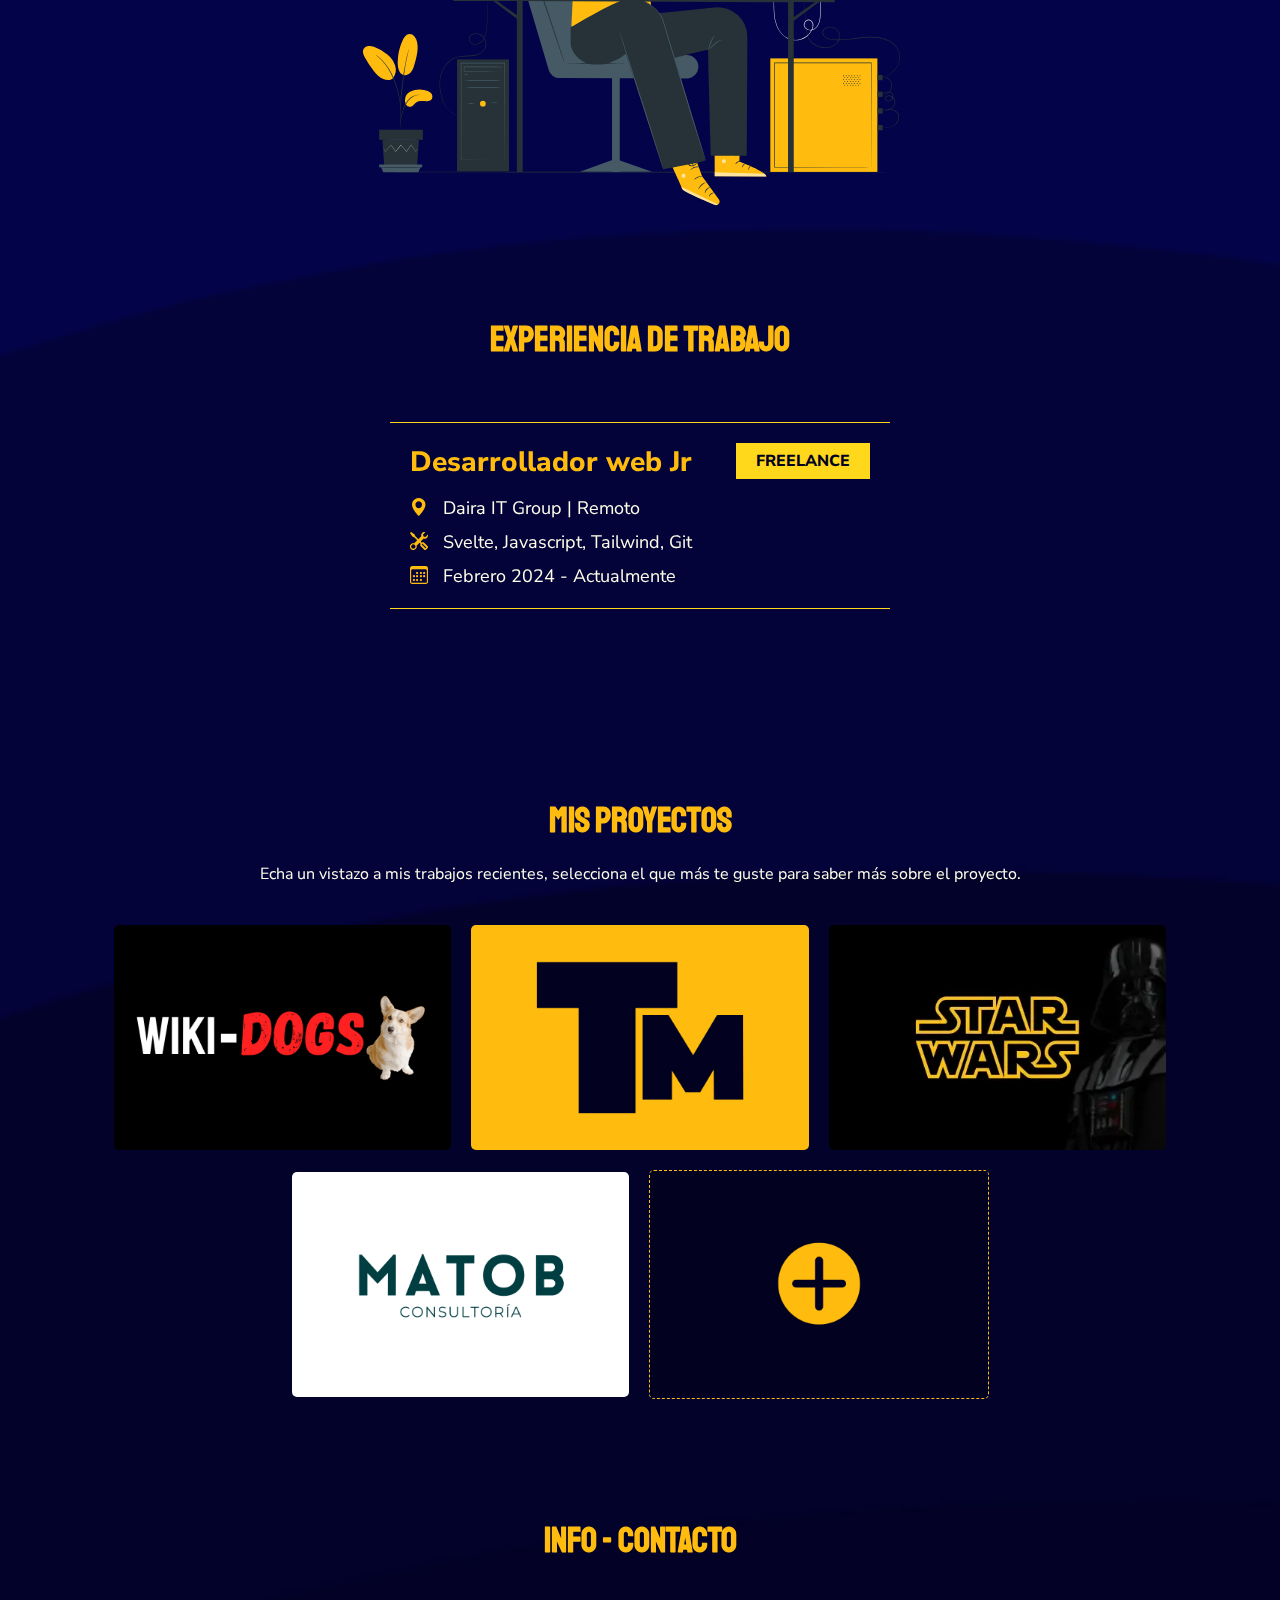
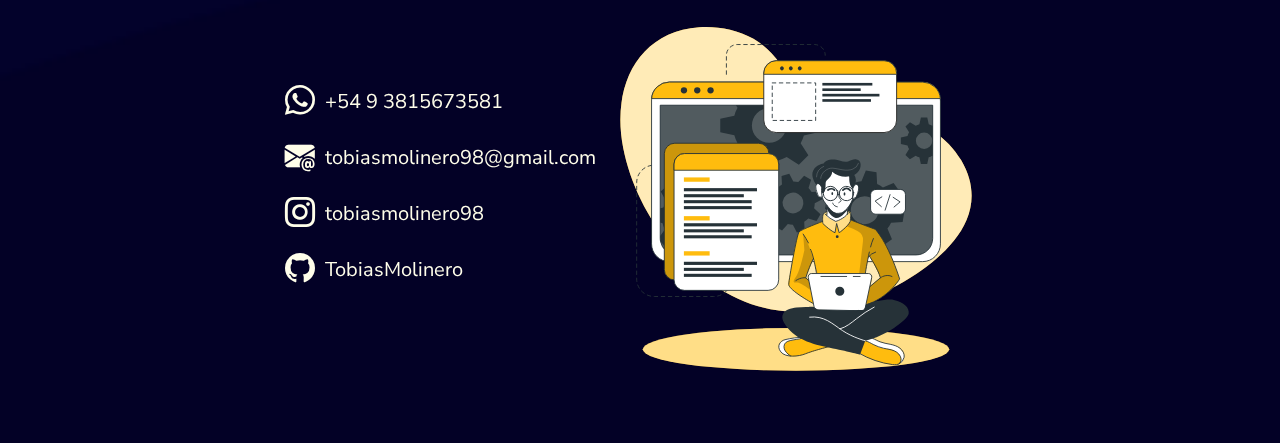
==== commit a68d7c14: "Update index.html" ====
--- a/index.html
+++ b/index.html
@@ -188,10 +188,10 @@
                     <img src="./assets/starwars-wiki.webp" alt="imagen del proyecto Star Wars wiki">
                     <p>Ver +</p>
                 </div>
-                <!-- <div onclick="abrirModal(3)" class="proyecto">
+                <div onclick="abrirModal(3)" class="proyecto">
                     <img src="./assets/matob.png" alt="Matob Consultoría">
                     <p>Ver +</p>
-                </div> -->
+                </div>
                 <!-- <div onclick="abrirModal(5)" class="proyecto">
                     <img src="./assets/clo2.png" alt="CLO2 Servicios y sistemas">
                     <p>Ver +</p>
